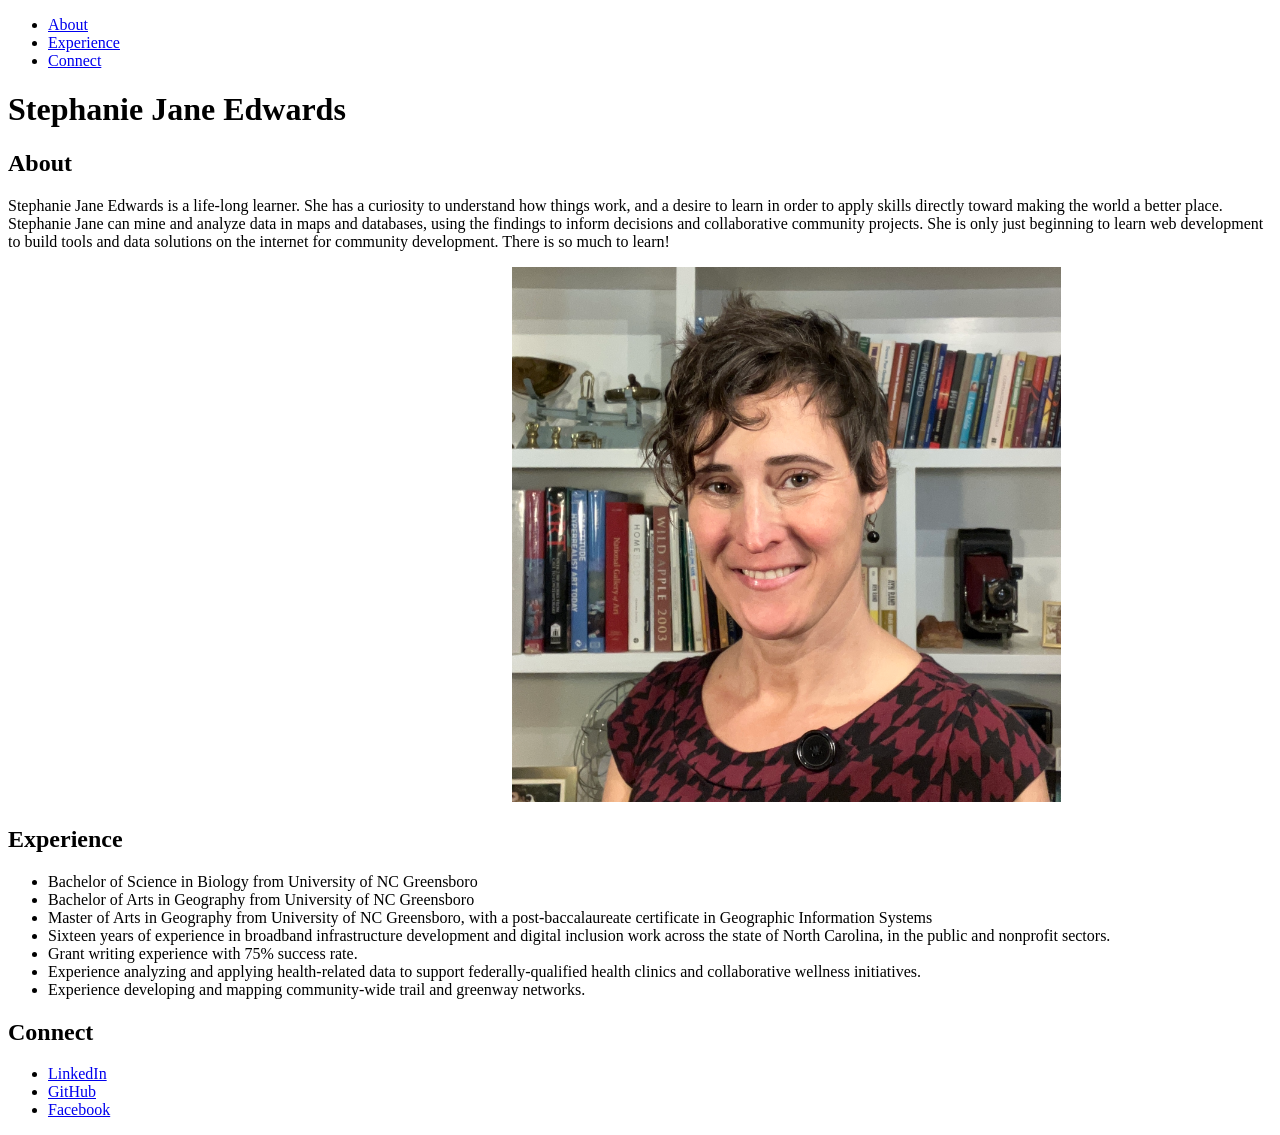
==== index.html @ 2df96b1c "additional revisions to correct typos in html opening tag, in Experience section, and put quotes aro" ====
<!DOCTYPE html>
<html lang="en">
<head>
    <title>Stephanie Jane Edwards' Portfolio</title>
    <meta charset="UTF-8">
    <meta name="viewport" content="width=device-width, initial-scale=1.0">
    <meta name= "author" content="Stephanie Jane Edwards">
</head>

<body>
    <nav>
        <ul>
            <li><a href="#About">About</a></li>
            <li><a href="#Experience">Experience</a></li>
            <li><a href="#Connect">Connect</a></li>
        </ul>
    </nav>
    <h1>Stephanie Jane Edwards</h1>

<section id="About">
    <h2>About</h2>
    <p>Stephanie Jane Edwards is a life-long learner. She has a curiosity to understand how things work, and a desire to learn in order to apply skills directly toward making the world a better place. Stephanie Jane can mine and analyze data in maps and databases, using the findings to inform decisions and collaborative community projects. She is only just beginning to learn web development to build tools and data solutions on the internet for community development. There is so much to learn!</p>
    <iframe src="https://www.facebook.com/plugins/post.php?href=https%3A%2F%2Fwww.facebook.com%2Fphoto.php%3Ffbid%3D10153424033825850%26set%3Da.477460650849%26type%3D3&show_text=false&width=500" width="500" height="533" style="border:none;overflow:hidden" scrolling="no" frameborder="0" allowfullscreen="true" allow="autoplay; clipboard-write; encrypted-media; picture-in-picture; web-share"></iframe>
    <img src="SJEdwards headshot.JPG" alt="Stephanie Jane Edwards headshot smiling in front of bookcase" width="549" height="535">
</section>

<section id="Experience">
    <h2>Experience</h2>
    <ul>
        <li>Bachelor of Science in Biology from University of NC Greensboro</li>
        <li>Bachelor of Arts in Geography from University of NC Greensboro</li>
        <li>Master of Arts in Geography from University of NC Greensboro, with a post-baccalaureate certificate in Geographic Information Systems</li>
        <li>Sixteen years of experience in broadband infrastructure development and digital inclusion work across the state of North Carolina, in the public and nonprofit sectors.</li>
        <li>Grant writing experience with 75% success rate.</li>
        <li>Experience analyzing and applying health-related data to support federally-qualified health clinics and collaborative wellness initiatives.</li>
        <li>Experience developing and mapping community-wide trail and greenway networks.</li>
    </ul>
    </section>

<section id="Connect">
        <h2>Connect</h2>
        <ul>
            <li><a href="https://www.linkedin.com/in/gistephaniejane/">LinkedIn</a> </li>
            <li><a href="https://github.com/EntropyNemesis">GitHub</a></li>
            <li><a href="https://www.facebook.com/sugartooth/">Facebook</a></li>
        </ul>
    </section>

</body>

</html>
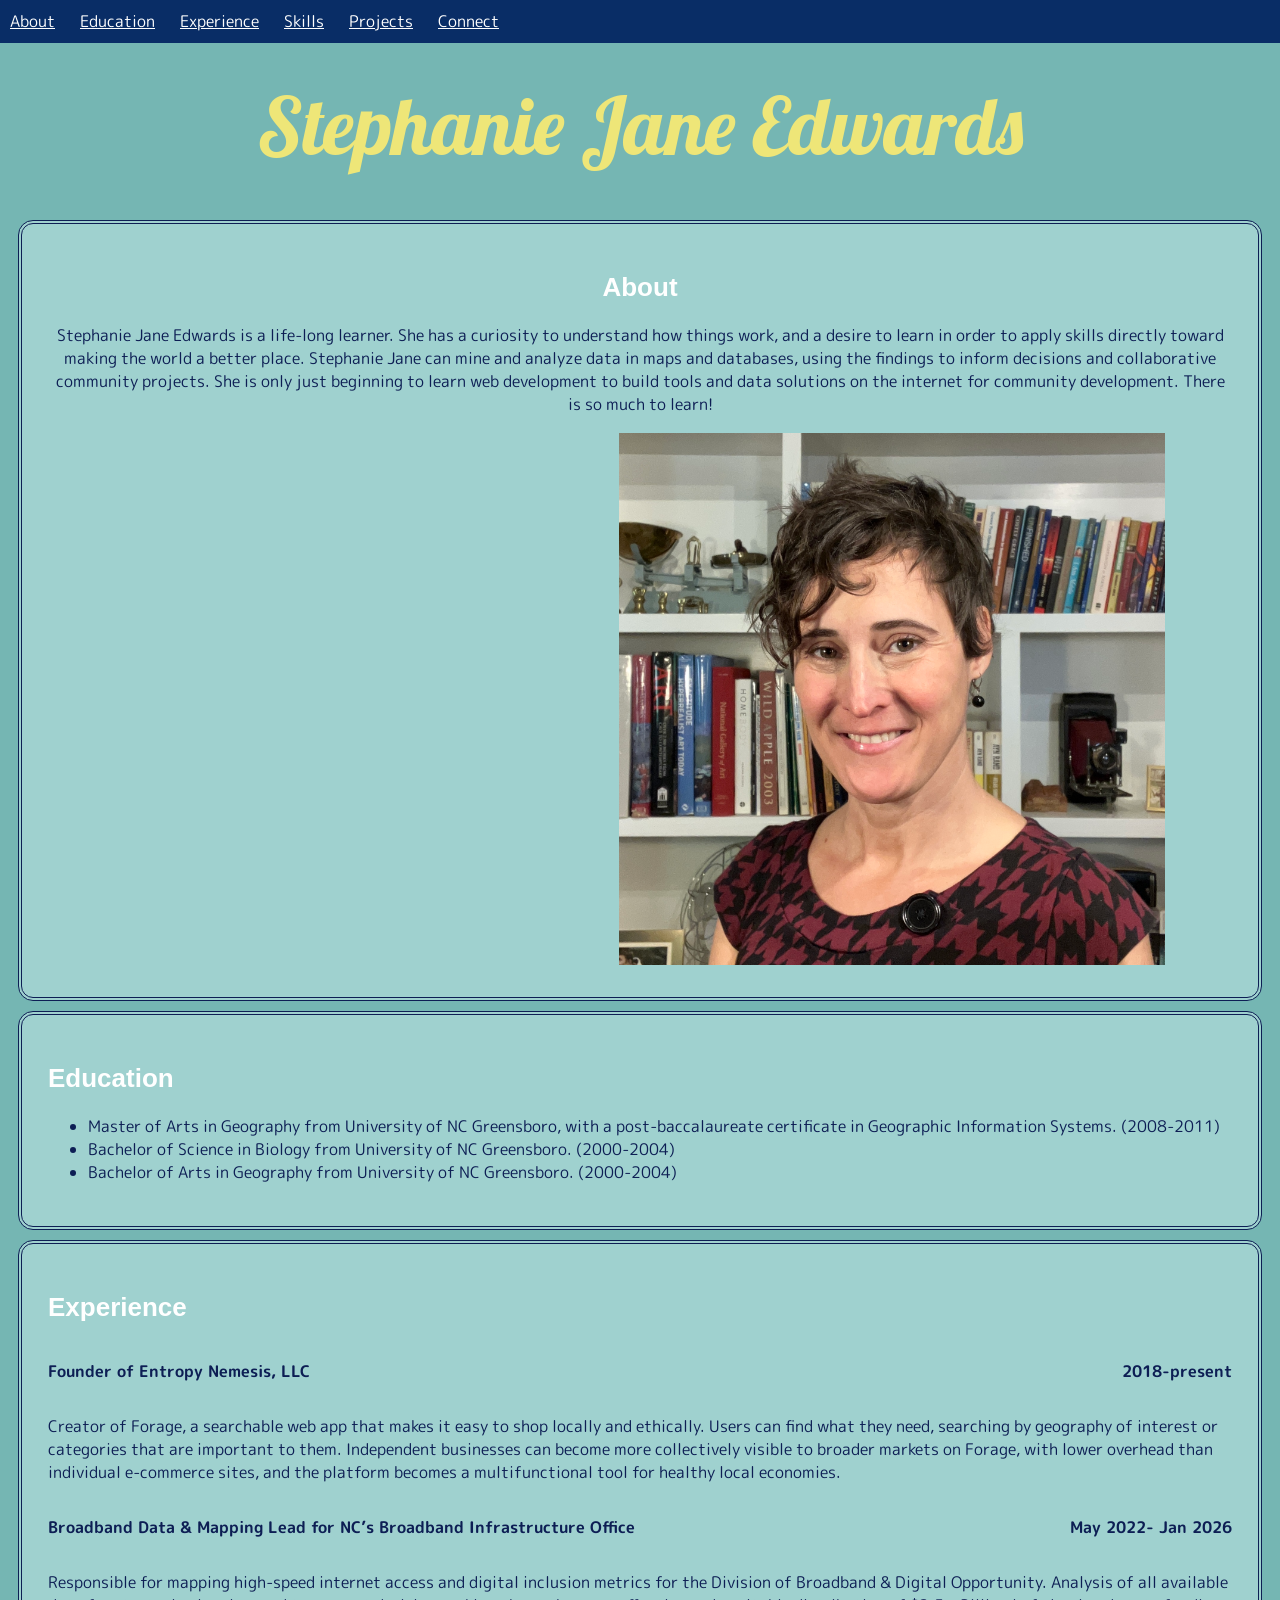
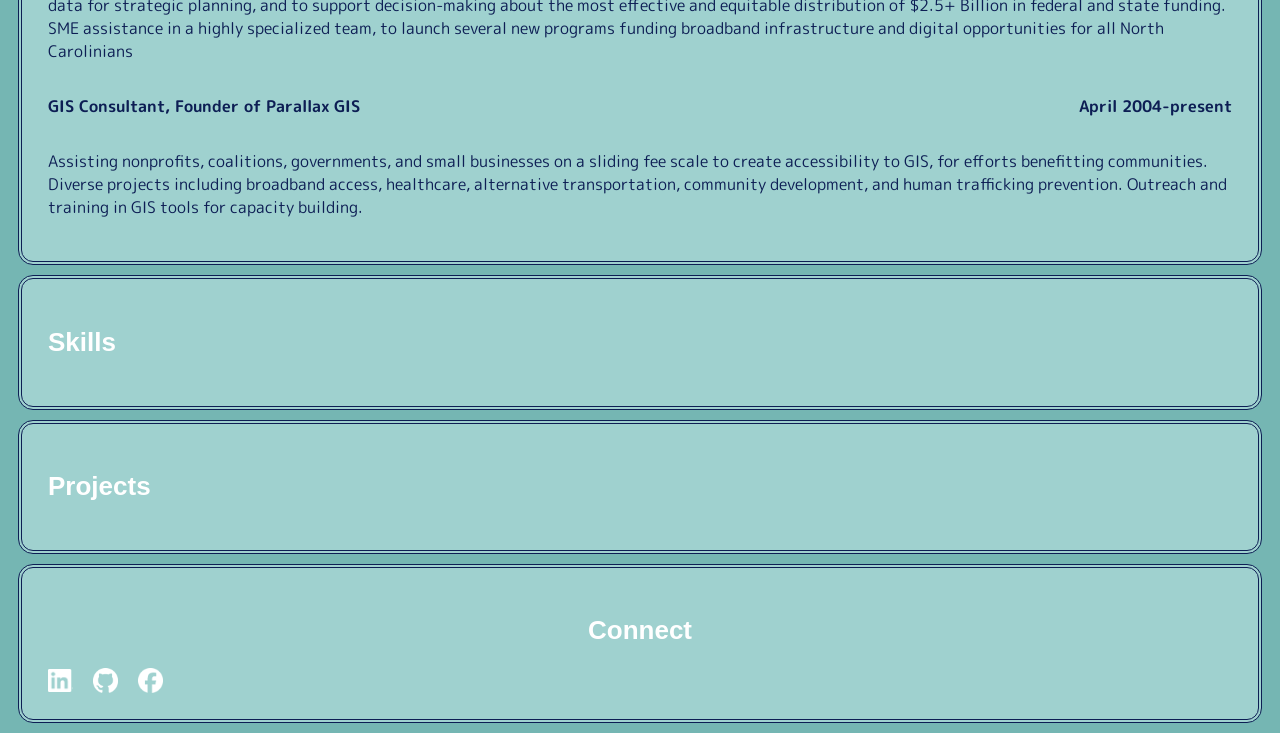
==== commit fd79fd0e: "styling added" ====
--- a/index.html
+++ b/index.html
@@ -5,15 +5,20 @@
     <meta charset="UTF-8">
     <meta name="viewport" content="width=device-width, initial-scale=1.0">
     <meta name= "author" content="Stephanie Jane Edwards">
+    <link href="css/index.css" rel="stylesheet">
+    <link rel="preconnect" href="https://fonts.googleapis.com">
+    <link rel="preconnect" href="https://fonts.gstatic.com" crossorigin>
+    <link href="https://fonts.googleapis.com/css2?family=Lobster&family=M+PLUS+Rounded+1c&display=swap" rel="stylesheet">
 </head>
 
 <body>
-    <nav>
-        <ul>
-            <li><a href="#About">About</a></li>
-            <li><a href="#Experience">Experience</a></li>
-            <li><a href="#Connect">Connect</a></li>
-        </ul>
+    <nav class="nav-container">
+            <a href="#About">About</a>
+            <a href="#Education">Education</a>
+            <a href="#Experience">Experience</a>
+            <a href="#Skills">Skills</a>
+            <a href="#Projects">Projects</a>
+            <a href="#Connect">Connect</a>
     </nav>
     <h1>Stephanie Jane Edwards</h1>
 
@@ -21,29 +26,97 @@
     <h2>About</h2>
     <p>Stephanie Jane Edwards is a life-long learner. She has a curiosity to understand how things work, and a desire to learn in order to apply skills directly toward making the world a better place. Stephanie Jane can mine and analyze data in maps and databases, using the findings to inform decisions and collaborative community projects. She is only just beginning to learn web development to build tools and data solutions on the internet for community development. There is so much to learn!</p>
     <iframe src="https://www.facebook.com/plugins/post.php?href=https%3A%2F%2Fwww.facebook.com%2Fphoto.php%3Ffbid%3D10153424033825850%26set%3Da.477460650849%26type%3D3&show_text=false&width=500" width="500" height="533" style="border:none;overflow:hidden" scrolling="no" frameborder="0" allowfullscreen="true" allow="autoplay; clipboard-write; encrypted-media; picture-in-picture; web-share"></iframe>
-    <img src="SJEdwards headshot.JPG" alt="Stephanie Jane Edwards headshot smiling in front of bookcase" width="549" height="535">
+    <img src="SJEdwards headshot.JPG" alt="Stephanie Jane Edwards headshot smiling in front of bookcase" width="546">
+</section>
+
+<section id="Education">
+    <h2>Education</h2>
+    <ul>
+        <li>Master of Arts in Geography from University of NC Greensboro, with a post-baccalaureate certificate in Geographic Information Systems. (2008-2011)</li>
+        <li>Bachelor of Science in Biology from University of NC Greensboro. (2000-2004)</li>
+        <li>Bachelor of Arts in Geography from University of NC Greensboro. (2000-2004)</li>
+    </ul>
 </section>
 
 <section id="Experience">
     <h2>Experience</h2>
+
+    <div class="experience-1a">
+        <div class="exp1a-left">
+            <p>
+                <strong>Founder of Entropy Nemesis, LLC</strong>
+            </p>
+        </div>
+        <div class = "exp1a-right"> 
+            <p>
+                <strong>2018-present</strong>
+            </p>
+        </div>
+    </div>
+    <div class="exp1b">    
+        <p>
+            Creator of Forage, a searchable web app that makes it easy to shop locally and ethically. Users can find what they need, searching by geography of interest or categories that are important to them. Independent businesses can become more collectively visible to broader markets on Forage, with lower overhead than individual e-commerce sites, and the platform becomes a multifunctional tool for healthy local economies.
+        </p>    
+    </div>
+    <div class = "experience-2a">
+        <div class="exp2a-left">
+            <p>
+                <strong>Broadband Data & Mapping Lead for NC’s Broadband Infrastructure Office</strong>
+            </p>
+        </div>
+        <div class = "exp2a-right"> 
+            <p>
+                <strong>May 2022- Jan 2026</strong>
+            </p>        
+        </div>
+    </div>
+    <div class="exp2b">
+         <p>
+           Responsible for mapping high-speed internet access and digital inclusion metrics for the Division of Broadband & Digital Opportunity. Analysis of all available data for strategic planning, and to support decision-making about the most effective and equitable distribution of $2.5+ Billion in federal and state funding. SME assistance in a highly specialized team, to launch several new programs funding broadband infrastructure and digital opportunities for all North Carolinians
+        </p>
+    </div>
+    <div class = "experience-3a">
+        <div class="exp3a-left">
+            <p>
+                <strong>GIS Consultant, Founder of Parallax GIS</strong>
+            </p>
+        </div>
+        <div class = "exp3a-right"> 
+            <p>
+                <strong>April 2004-present</strong>
+            </p>        
+        </div>
+    </div>
+    <div class = "exp3b">
+        <p>
+            Assisting nonprofits, coalitions, governments, and small businesses on a sliding fee scale to create accessibility to GIS, for efforts benefitting communities. Diverse projects including broadband access, healthcare, alternative transportation, community development, and human trafficking prevention. Outreach and training in GIS tools for capacity building.
+        </p>
+</section>
+
+<section id="Skills">
+    <h2>Skills</h2>
+</section>
+
+<section id="Projects">
+    <h2>Projects</h2>
     <ul>
-        <li>Bachelor of Science in Biology from University of NC Greensboro</li>
-        <li>Bachelor of Arts in Geography from University of NC Greensboro</li>
-        <li>Master of Arts in Geography from University of NC Greensboro, with a post-baccalaureate certificate in Geographic Information Systems</li>
-        <li>Sixteen years of experience in broadband infrastructure development and digital inclusion work across the state of North Carolina, in the public and nonprofit sectors.</li>
-        <li>Grant writing experience with 75% success rate.</li>
-        <li>Experience analyzing and applying health-related data to support federally-qualified health clinics and collaborative wellness initiatives.</li>
-        <li>Experience developing and mapping community-wide trail and greenway networks.</li>
+
     </ul>
-    </section>
+</section>
 
 <section id="Connect">
         <h2>Connect</h2>
-        <ul>
-            <li><a href="https://www.linkedin.com/in/gistephaniejane/">LinkedIn</a> </li>
-            <li><a href="https://github.com/EntropyNemesis">GitHub</a></li>
-            <li><a href="https://www.facebook.com/sugartooth/">Facebook</a></li>
-        </ul>
+        <p class="connect-links"> 
+            <a href="https://www.linkedin.com/in/gistephaniejane/">
+                <img src="InBug-White.png" alt="LinkedIn logo icon" width="25">
+            </a>
+            <a href="https://github.com/EntropyNemesis">
+                <img src="GitHub_Invertocat_White.png" alt="GitHub logo icon" width="25">
+            </a>
+            <a href="https://www.facebook.com/sugartooth/">
+                <img src="Facebook_Logo_Secondary.png" alt="Facebook logo icon" width="25">
+            </a>
+        </p>
     </section>
 
 </body>
--- a/css/index.css
+++ b/css/index.css
@@ -0,0 +1,93 @@
+.nav-container {
+    display: flex;
+    gap: 25px;
+    background-color: #092d66;
+    padding: 10px;
+    position: fixed;
+    top: 0;
+    left: 0;
+    width: 100%;
+}
+
+.nav-container a {
+    color: white;
+}
+
+body {
+    background-color: #75b6b3;
+    color:#0d1e54;
+    font-family: "M PLUS Rounded 1c", sans-serif;
+    font-weight: 400;
+    font-style: normal;
+    position: relative;
+}
+
+h1 {
+    color:rgb(238, 230, 120);
+    font-family: "Lobster", sans-serif;
+    font-weight: 400;
+    font-style: normal;
+    font-size: 80px;
+    text-align: center;
+    margin: 15px;
+    padding: 30px;
+    padding-top: 60px;
+}
+
+h2 {
+    color: white;
+    font-family: sans-serif;
+    font-weight: 600;
+    font-size: 26px;
+}
+
+section {
+    background-color: #9fd1cf;
+    padding: 26px;
+    margin: 10px;
+    border: 4px double #0d1e54;
+    border-radius: 15px;
+}
+
+#About {
+    text-align: center;
+}
+
+.experience-1a, .experience-2a, .experience-3a {
+    display: flex;
+    align-items: flex-start;
+}
+
+.exp1a-left, .exp2a-left, .exp3a-left {
+    display: flex;
+    text-align: left;
+}
+
+.exp1a-right, .exp2a-right, .exp3a-right {
+    display: flex;
+    margin-left: auto;
+    text-align: right;
+}
+
+.exp1b, .exp2b, .exp3b {
+    display: flex;
+    text-align: left;
+}
+
+
+#Connect {
+    text-align: center;
+}
+
+.connect-links {
+    display: flex;
+    gap: 20px;
+    align-items: center;
+    text-align: center;
+    margin: 0;
+}
+
+.connect-links a {
+  display: flex;
+  align-items: center;  
+}
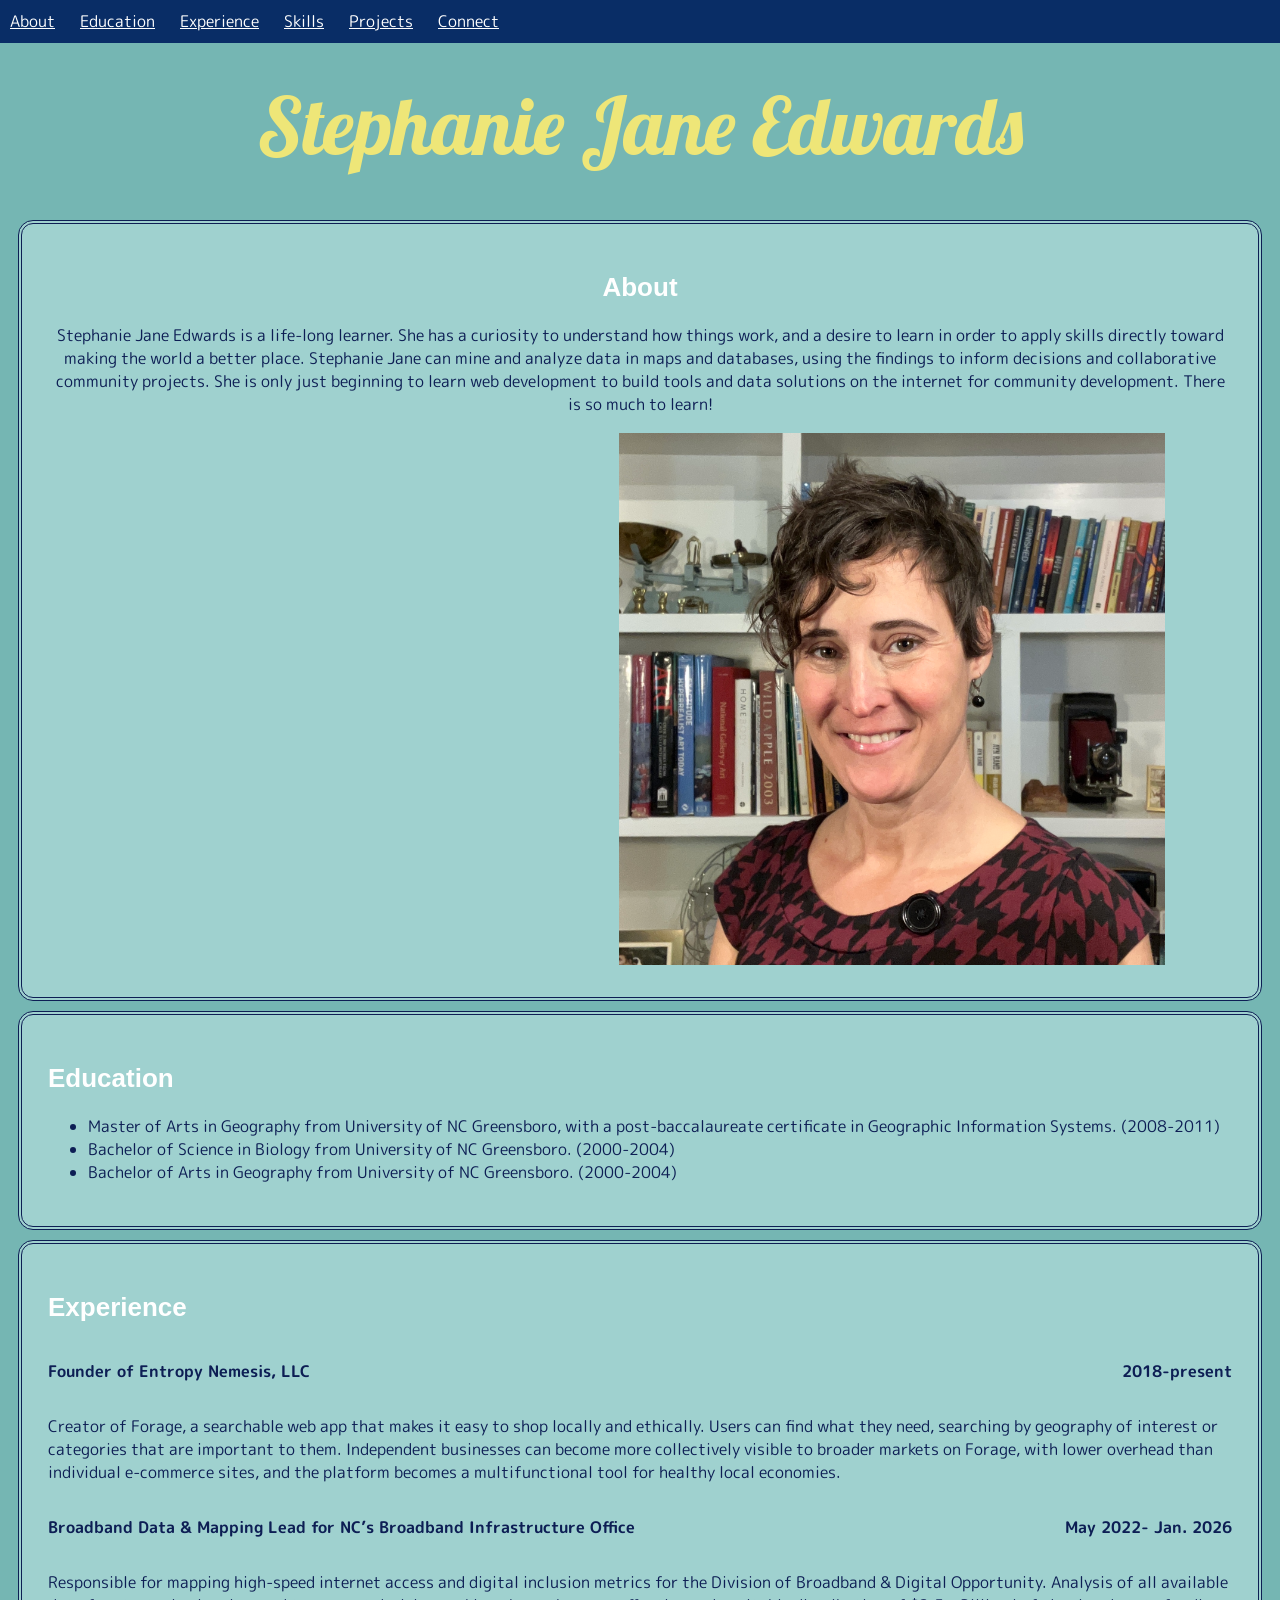
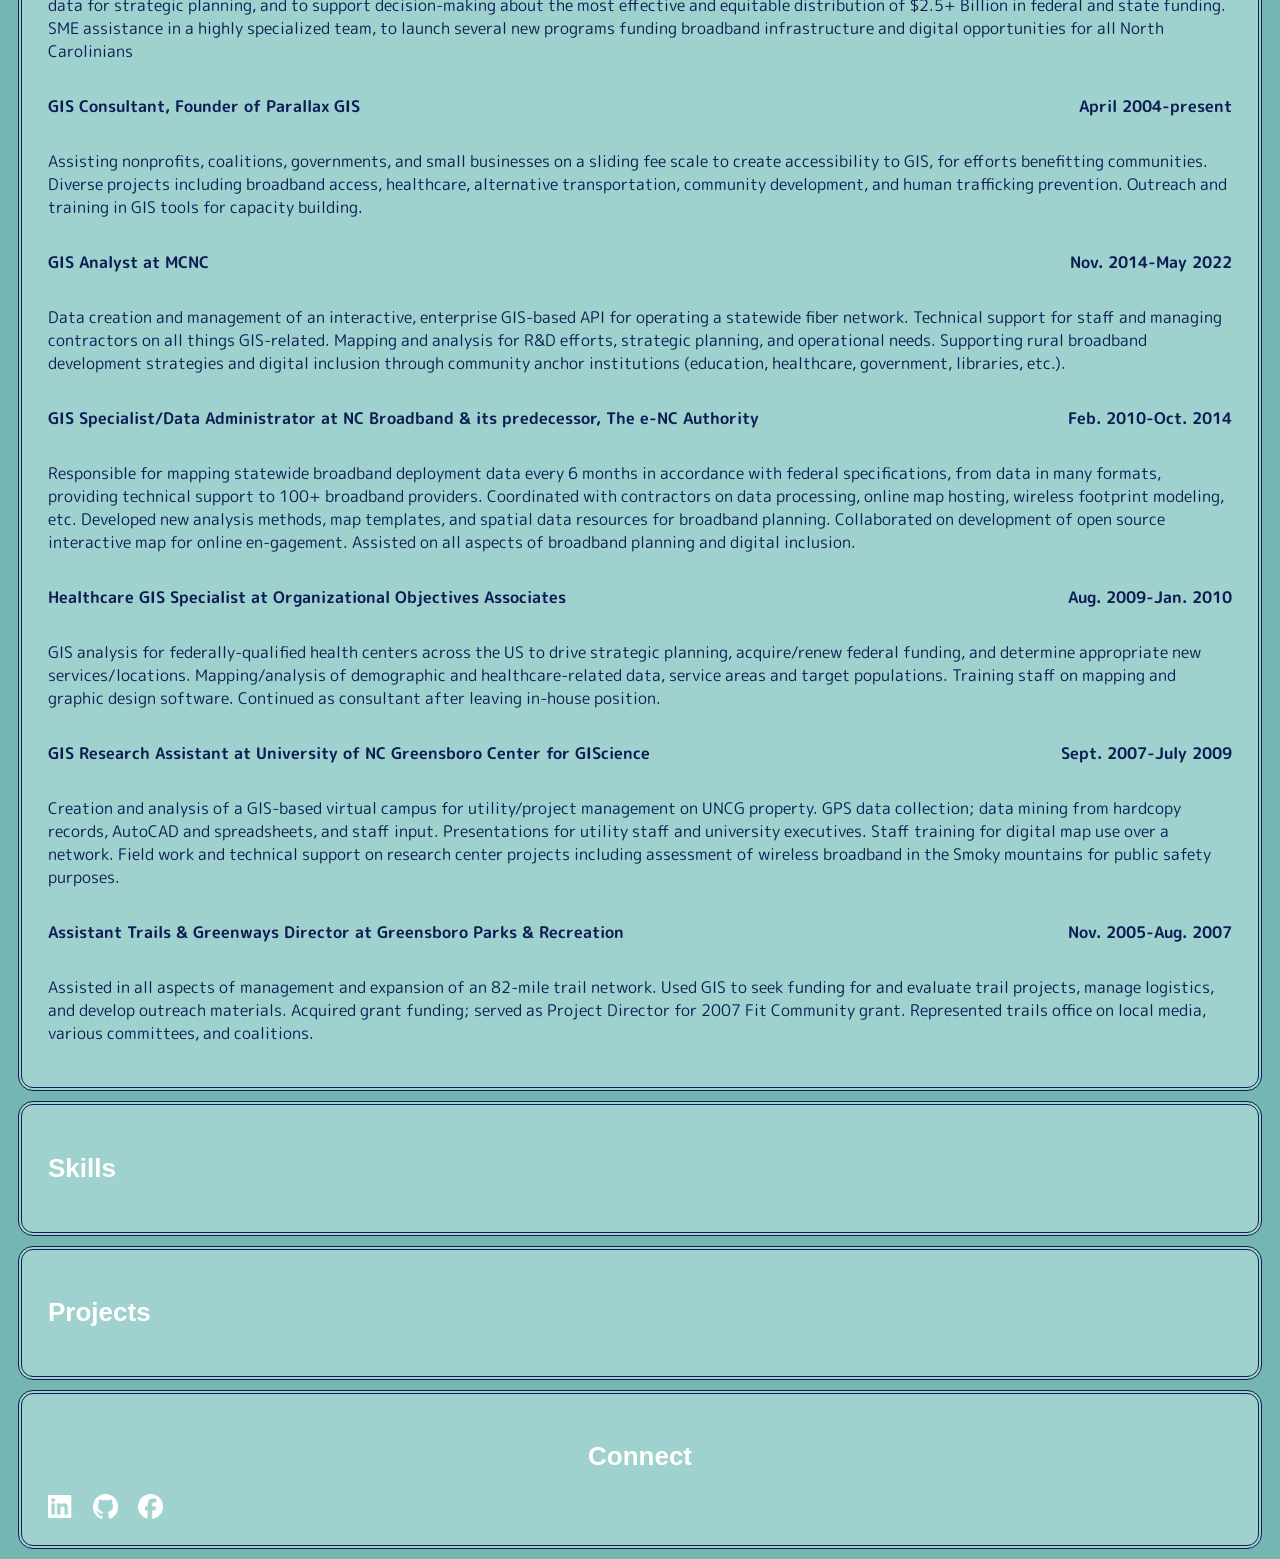
==== commit f776ac5e: "additions to experience section" ====
--- a/index.html
+++ b/index.html
@@ -66,7 +66,7 @@
         </div>
         <div class = "exp2a-right"> 
             <p>
-                <strong>May 2022- Jan 2026</strong>
+                <strong>May 2022- Jan. 2026</strong>
             </p>        
         </div>
     </div>
@@ -91,6 +91,92 @@
         <p>
             Assisting nonprofits, coalitions, governments, and small businesses on a sliding fee scale to create accessibility to GIS, for efforts benefitting communities. Diverse projects including broadband access, healthcare, alternative transportation, community development, and human trafficking prevention. Outreach and training in GIS tools for capacity building.
         </p>
+    </div>
+    <div class="experience-4a">
+        <div class="exp4a-left">
+            <p>
+                <strong>GIS Analyst at MCNC</strong>
+            </p>
+        </div>
+        <div class = "exp4a-right"> 
+            <p>
+                <strong>Nov. 2014-May 2022</strong>
+            </p>
+        </div>
+    </div>
+    <div class="exp4b">    
+        <p>
+            Data creation and management of an interactive, enterprise GIS-based API for operating a statewide fiber network. Technical support for staff and managing contractors on all things GIS-related. Mapping and analysis for R&D efforts, strategic planning, and operational needs. Supporting rural broadband development strategies and digital inclusion through community anchor institutions (education, healthcare, government, libraries, etc.).
+        </p>    
+    </div>
+    <div class="experience-5a">
+        <div class="exp5a-left">
+            <p>
+                <strong>GIS Specialist/Data Administrator at NC Broadband & its predecessor, The e-NC Authority</strong>
+            </p>
+        </div>
+        <div class = "exp5a-right"> 
+            <p>
+                <strong>Feb. 2010-Oct. 2014</strong>
+            </p>
+        </div>
+    </div>
+    <div class="exp5b">    
+        <p>
+            Responsible for mapping statewide broadband deployment data every 6 months in accordance with federal specifications, from data in many formats, providing technical support to 100+ broadband providers. Coordinated with contractors on data processing, online map hosting, wireless footprint modeling, etc. Developed new analysis methods, map templates, and spatial data resources for broadband planning. Collaborated on development of open source interactive map for online en-gagement. Assisted on all aspects of broadband planning and digital inclusion.
+        </p>    
+    </div>
+    <div class="experience-6a">
+        <div class="exp6a-left">
+            <p>
+                <strong>Healthcare GIS Specialist at Organizational Objectives Associates</strong>
+            </p>
+        </div>
+        <div class = "exp6a-right"> 
+            <p>
+                <strong>Aug. 2009-Jan. 2010</strong>
+            </p>
+        </div>
+    </div>
+    <div class="exp6b">    
+        <p>
+            GIS analysis for federally-qualified health centers across the US to drive strategic planning, acquire/renew federal funding, and determine appropriate new services/locations. Mapping/analysis of demographic and healthcare-related data, service areas and target populations. Training staff on mapping and graphic design software. Continued as consultant after leaving in-house position.
+        </p>    
+    </div>
+    <div class="experience-7a">
+        <div class="exp7a-left">
+            <p>
+                <strong>GIS Research Assistant at University of NC Greensboro Center for GIScience</strong>
+            </p>
+        </div>
+        <div class = "exp7a-right"> 
+            <p>
+                <strong>Sept. 2007-July 2009</strong>
+            </p>
+        </div>
+    </div>
+    <div class="exp7b">    
+        <p>
+            Creation and analysis of a GIS-based virtual campus for utility/project management on UNCG property. GPS data collection; data mining from hardcopy records, AutoCAD and spreadsheets, and staff input. Presentations for utility staff and university executives. Staff training for digital map use over a network. Field work and technical support on research center projects including assessment of wireless broadband in the Smoky mountains for public safety purposes.
+        </p>    
+    </div>
+    <div class="experience-8a">
+        <div class="exp8a-left">
+            <p>
+                <strong>Assistant Trails & Greenways Director at Greensboro Parks & Recreation</strong>
+            </p>
+        </div>
+        <div class = "exp8a-right"> 
+            <p>
+                <strong>Nov. 2005-Aug. 2007</strong>
+            </p>
+        </div>
+    </div>
+    <div class="exp8b">    
+        <p>
+            Assisted in all aspects of management and expansion of an 82-mile trail network. Used GIS to seek funding for and evaluate trail projects, manage logistics, and develop outreach materials. Acquired grant funding; served as Project Director for 2007 Fit Community grant. Represented trails office on local media, various committees, and coalitions.
+        </p>    
+    </div>
 </section>
 
 <section id="Skills">
--- a/css/index.css
+++ b/css/index.css
@@ -53,23 +53,23 @@
     text-align: center;
 }
 
-.experience-1a, .experience-2a, .experience-3a {
+.experience-1a, .experience-2a, .experience-3a, .experience-4a, .experience-5a, .experience-6a, .experience-7a, .experience-8a {
     display: flex;
     align-items: flex-start;
 }
 
-.exp1a-left, .exp2a-left, .exp3a-left {
+.exp1a-left, .exp2a-left, .exp3a-left, .exp4a-left, .exp5a-left, .exp6a-left, .exp7a-left, .exp8a-left {
     display: flex;
     text-align: left;
 }
 
-.exp1a-right, .exp2a-right, .exp3a-right {
+.exp1a-right, .exp2a-right, .exp3a-right, .exp4a-right, .exp5a-right, .exp6a-right, .exp7a-right, .exp8a-right {
     display: flex;
     margin-left: auto;
     text-align: right;
 }
 
-.exp1b, .exp2b, .exp3b {
+.exp1b, .exp2b, .exp3b, .exp4b, .exp5b, .exp6b, .exp7b, .exp8b {
     display: flex;
     text-align: left;
 }
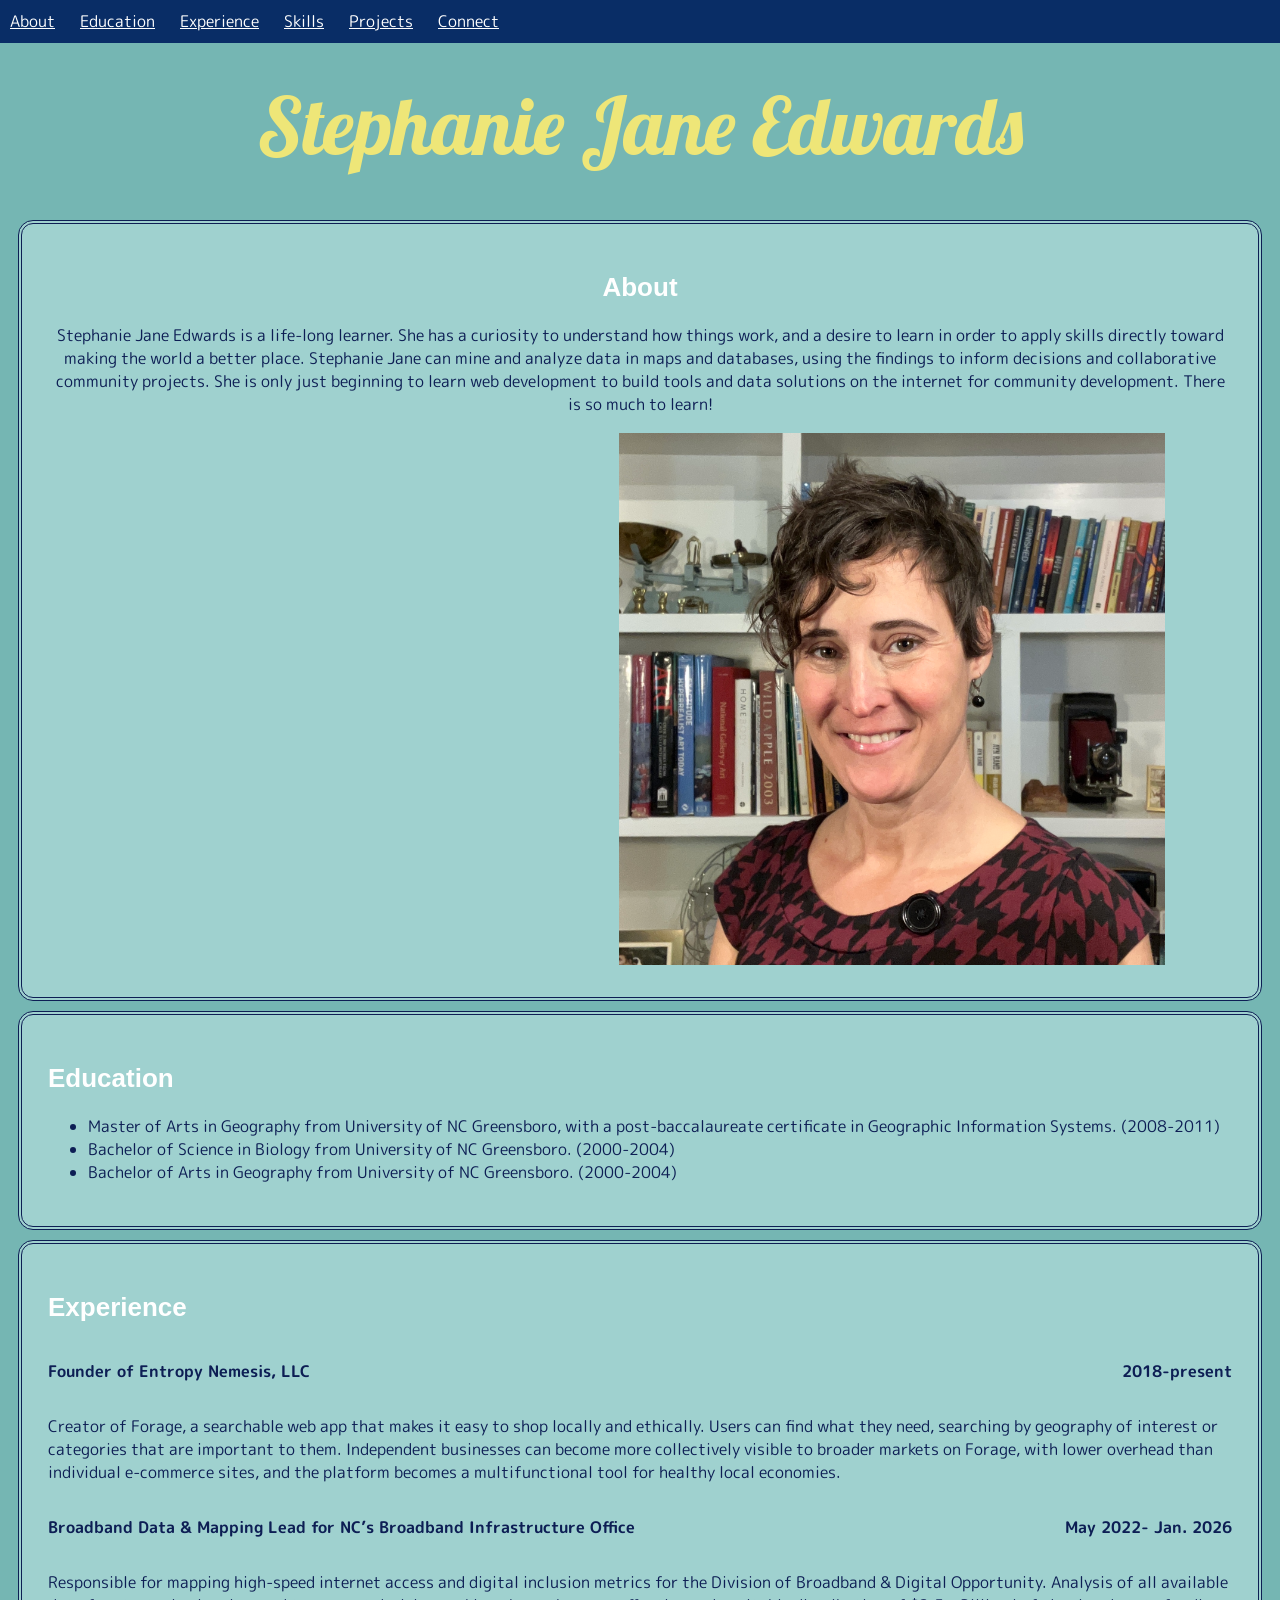
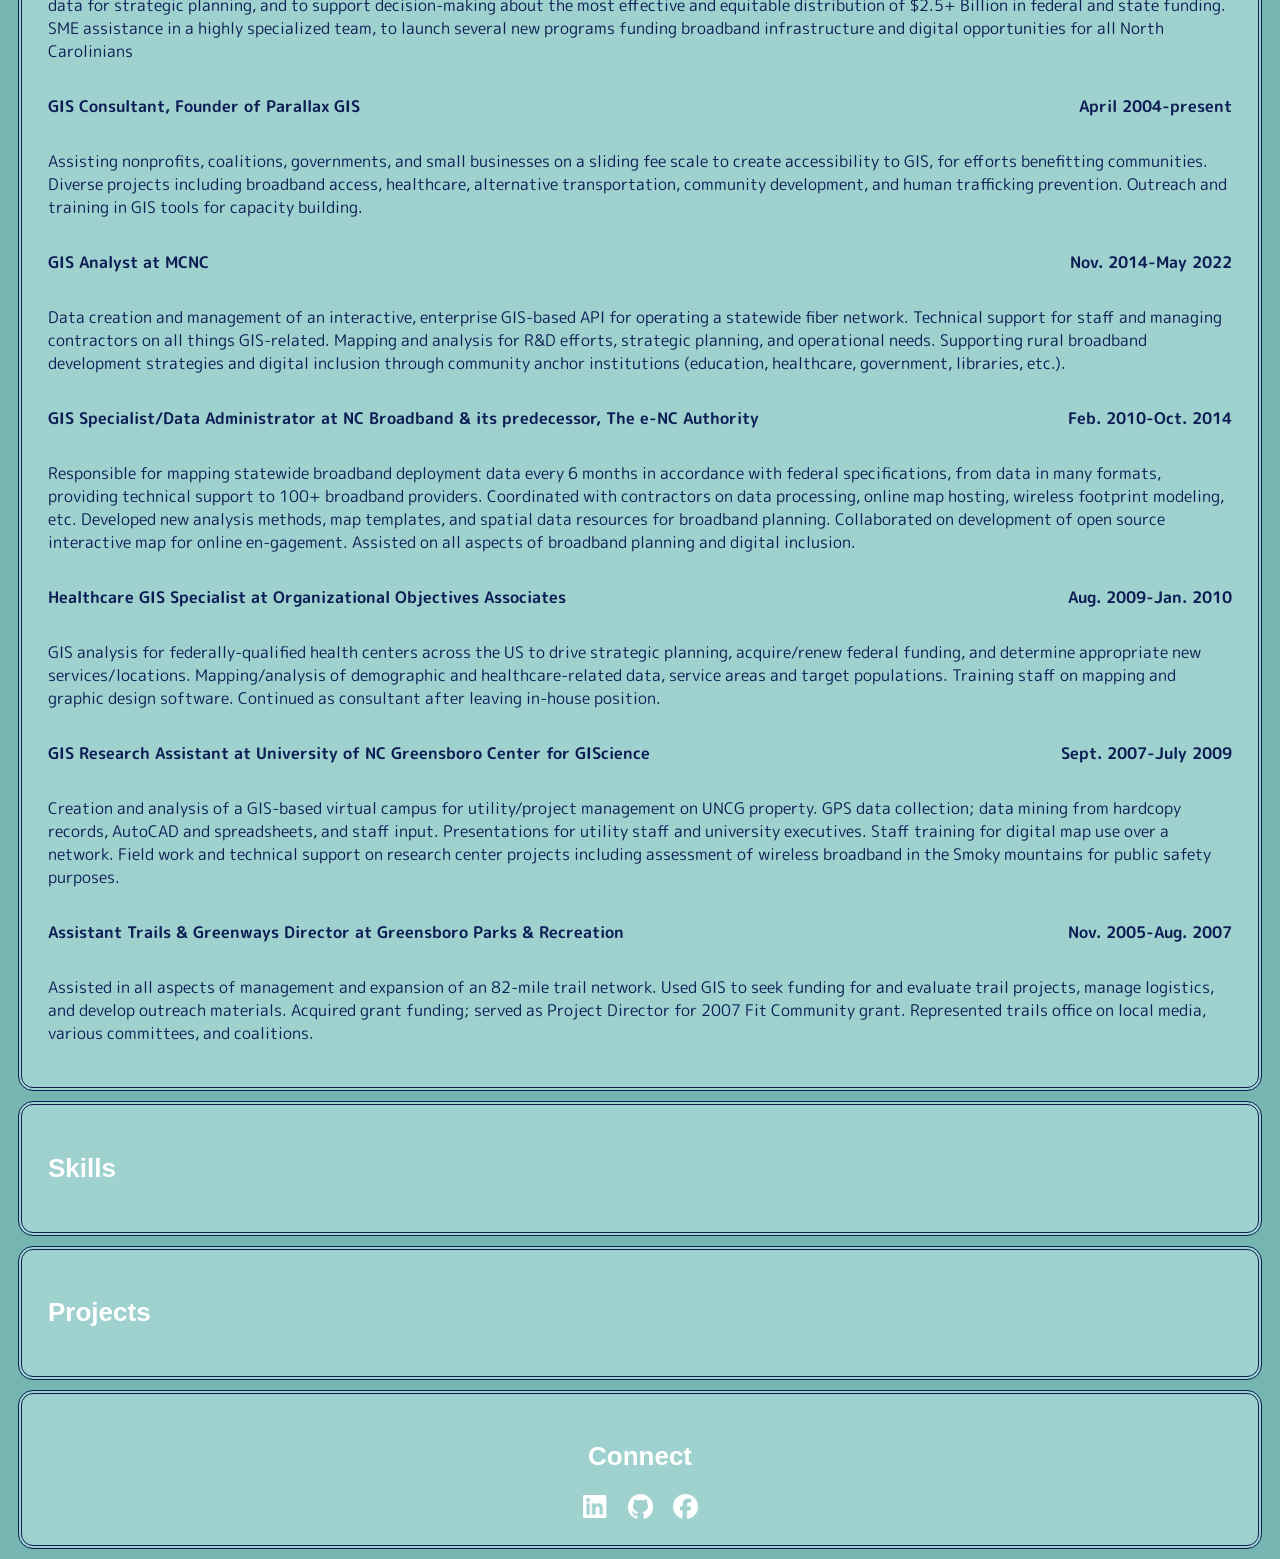
==== commit fb735e5a: "created index.js, used JS to add footer and skills list, modified HTML and CSS accordingly" ====
--- a/index.html
+++ b/index.html
@@ -181,6 +181,9 @@
 
 <section id="Skills">
     <h2>Skills</h2>
+    <ul>
+        
+    </ul>
 </section>
 
 <section id="Projects">
@@ -205,6 +208,10 @@
         </p>
     </section>
 
+<script src="js/index.js">
+
+</script>
+
 </body>
 
 </html>
--- a/css/index.css
+++ b/css/index.css
@@ -9,8 +9,9 @@
     width: 100%;
 }
 
+
 .nav-container a {
-    color: white;
+    color: white;   
 }
 
 body {
@@ -74,6 +75,11 @@
     text-align: left;
 }
 
+#Skills {
+    display: flex;
+    text-align: left;
+}
+
 
 #Connect {
     text-align: center;
@@ -81,6 +87,7 @@
 
 .connect-links {
     display: flex;
+    justify-content: center;
     gap: 20px;
     align-items: center;
     text-align: center;
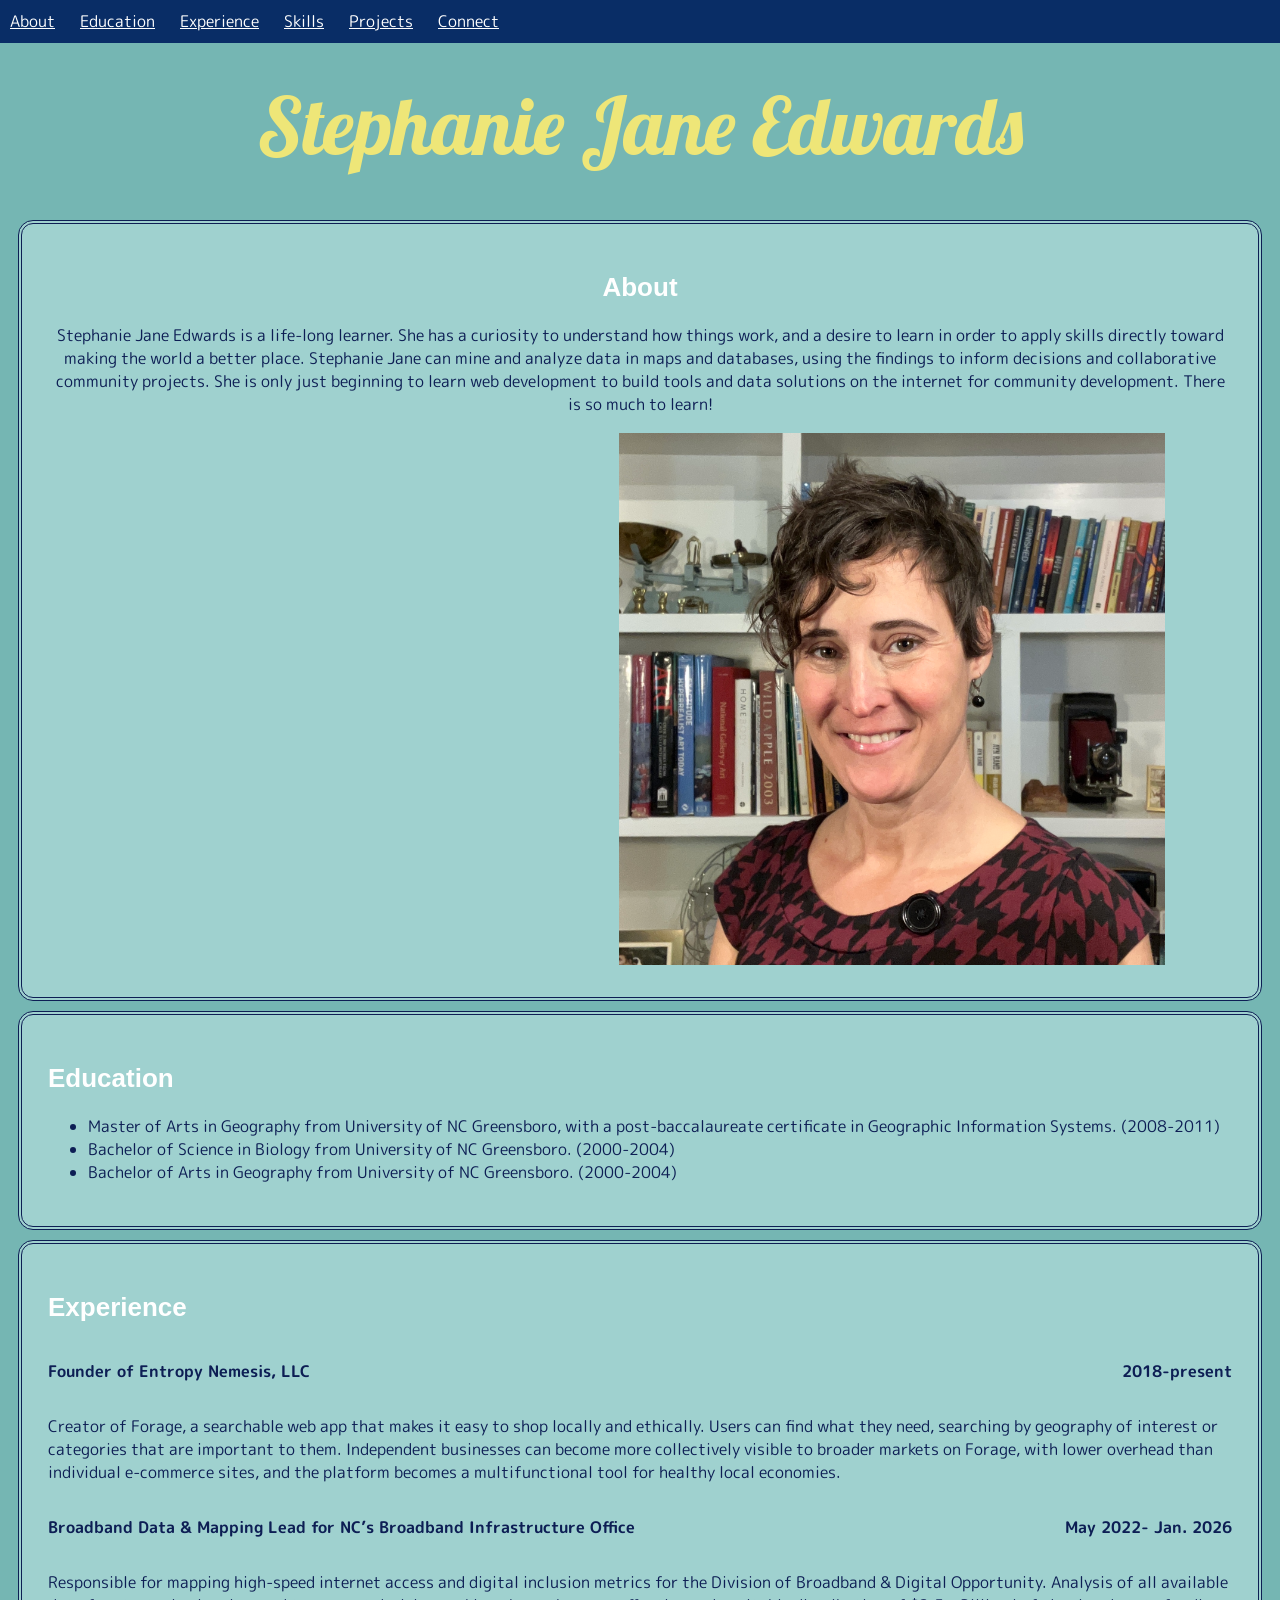
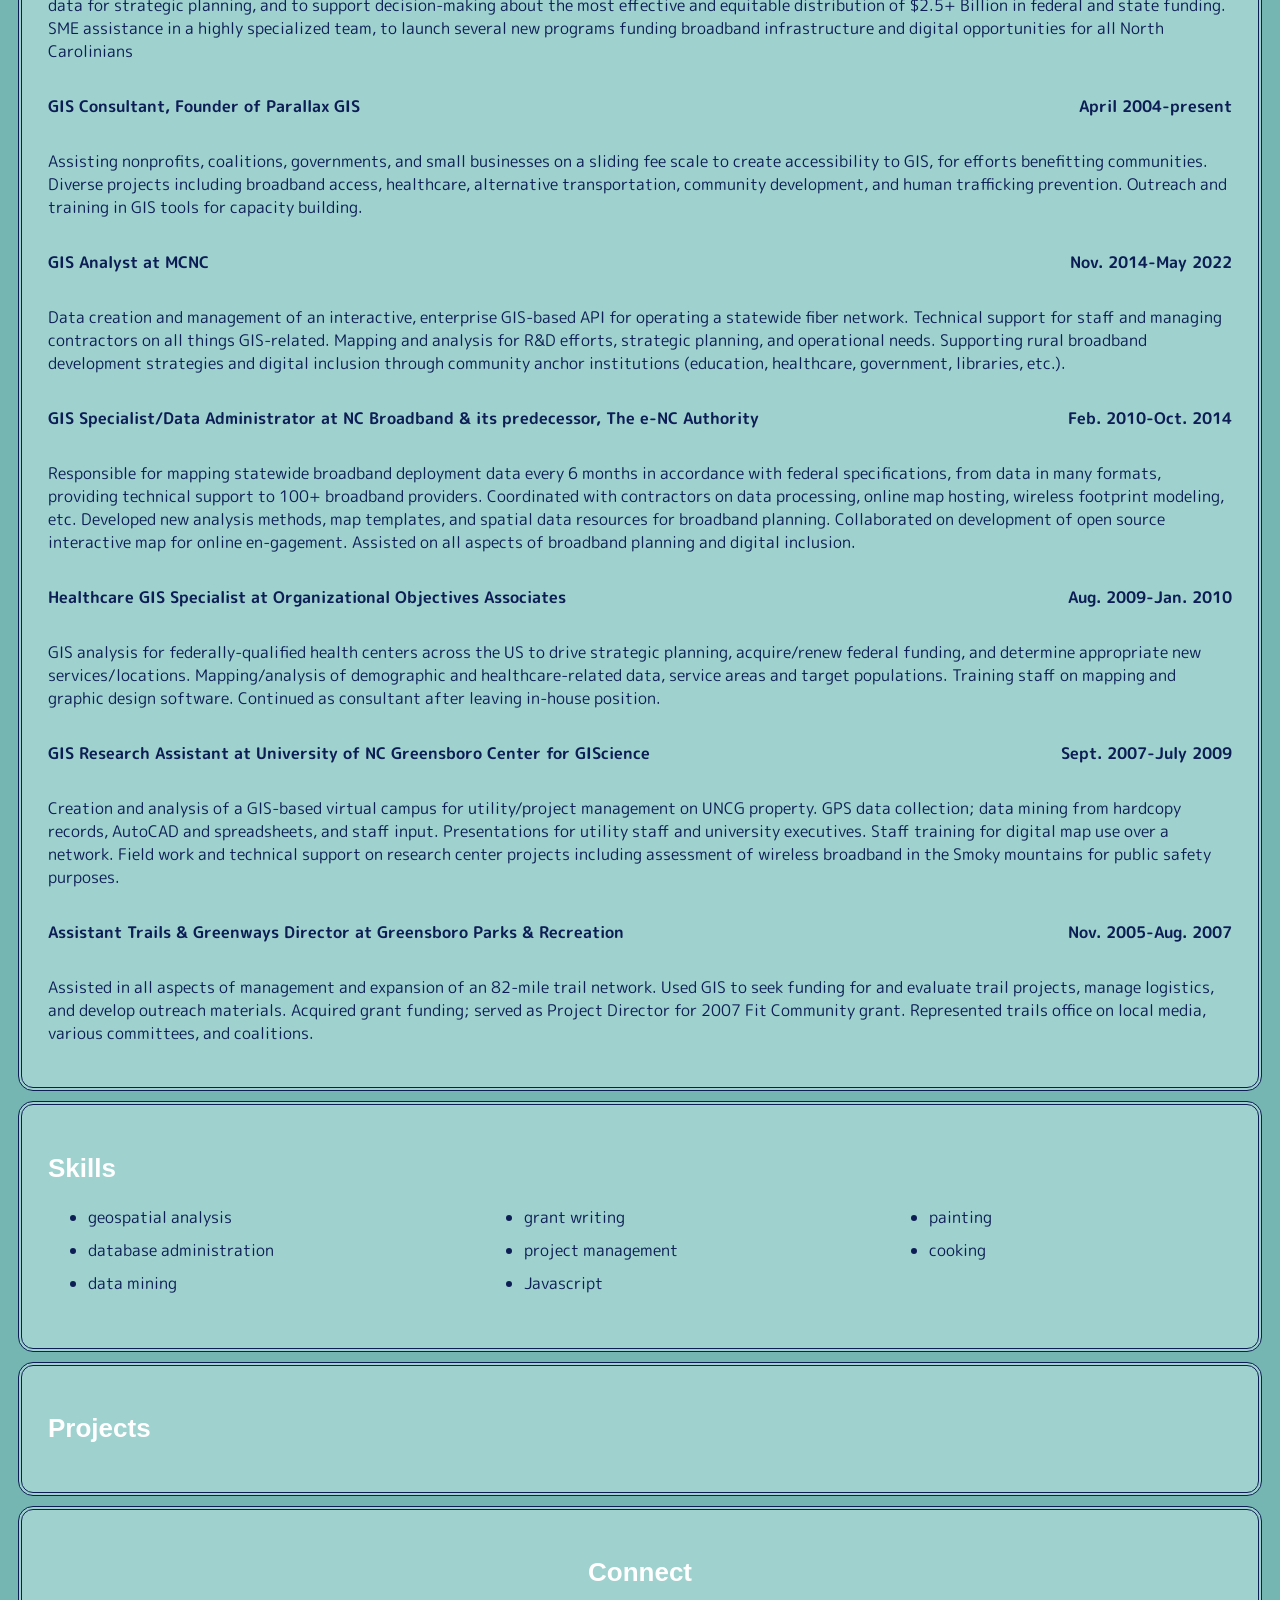
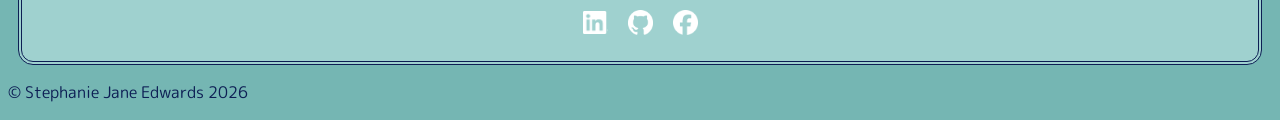
==== commit d0255dbd: "changed forEach loop to for loop, added skills style with flexbox, and modified case of skills id to" ====
--- a/index.html
+++ b/index.html
@@ -179,7 +179,7 @@
     </div>
 </section>
 
-<section id="Skills">
+<section id="skills">
     <h2>Skills</h2>
     <ul>
         
--- a/css/index.css
+++ b/css/index.css
@@ -75,11 +75,14 @@
     text-align: left;
 }
 
-#Skills {
+
+#skills ul {
     display: flex;
-    text-align: left;
+    flex-wrap: wrap;
+    flex-direction: column;
+    gap: 10px;
+    height: 100px;
 }
-
 
 #Connect {
     text-align: center;
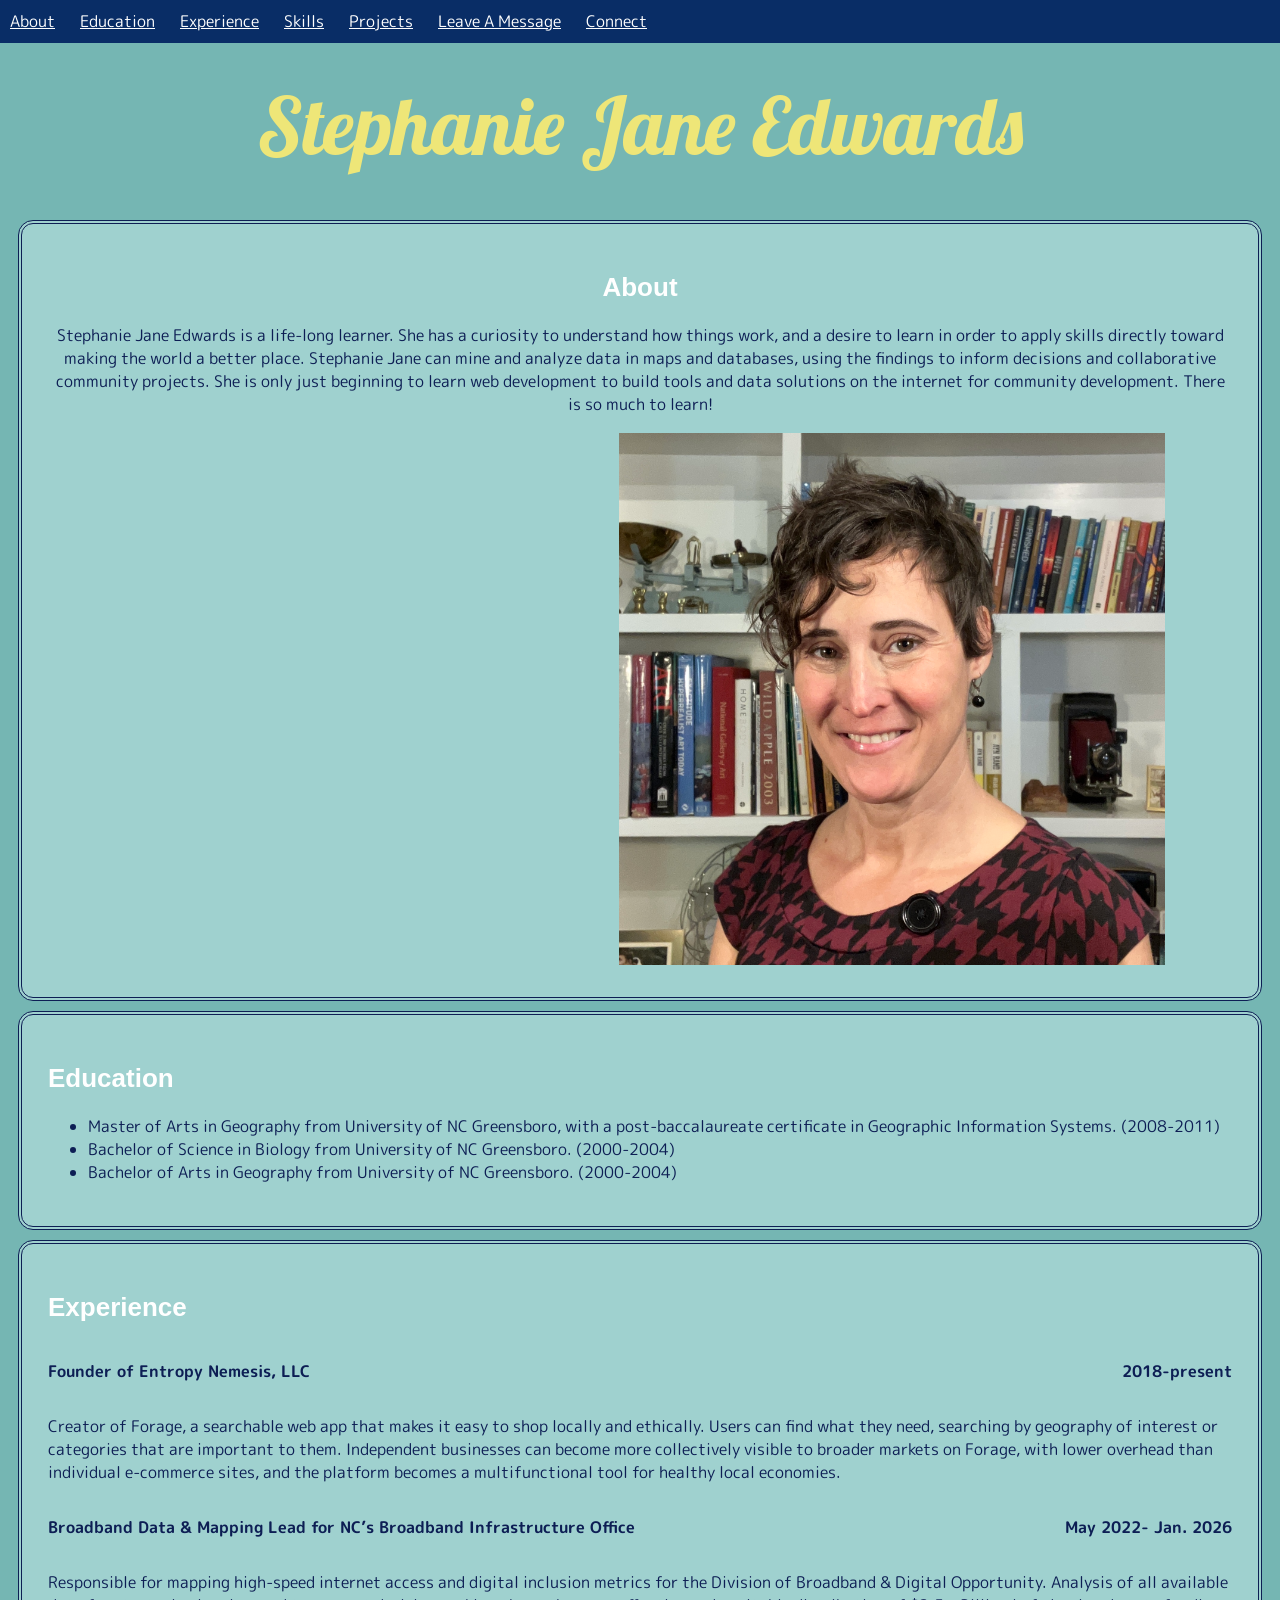
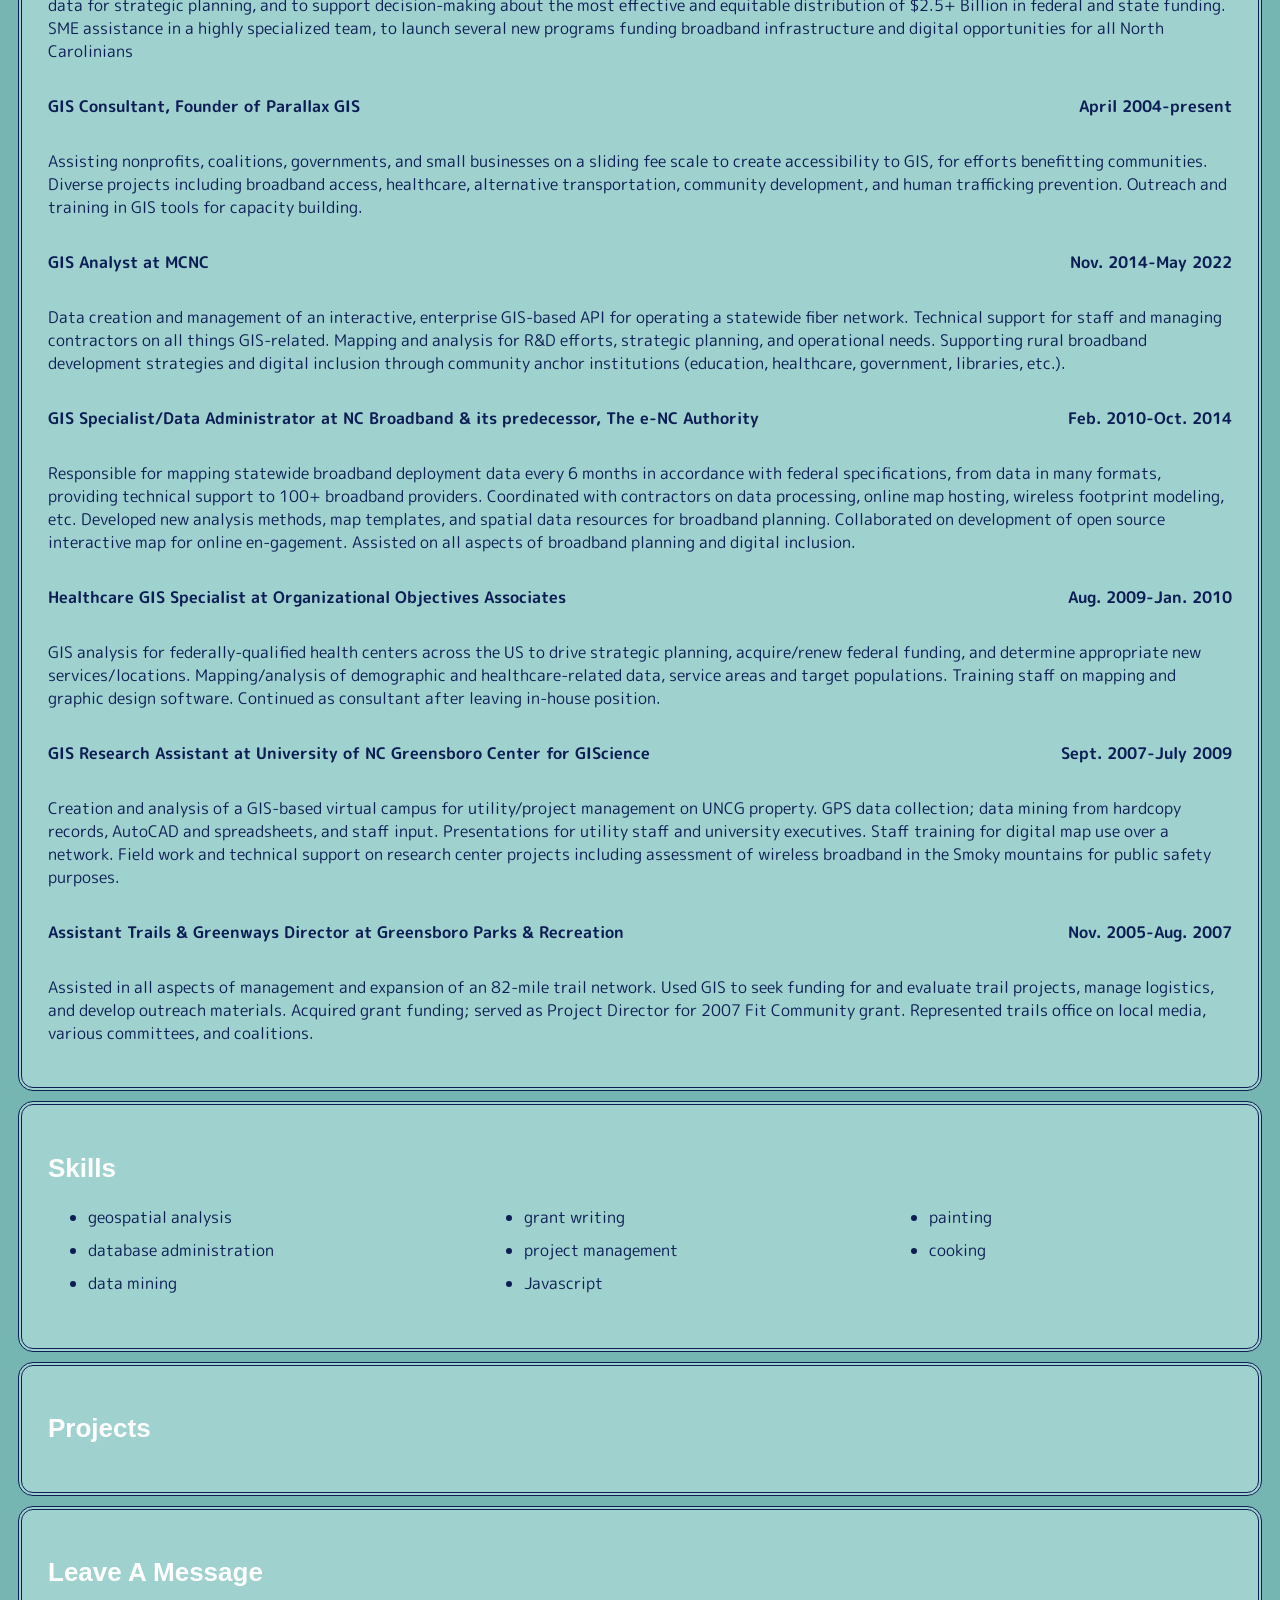
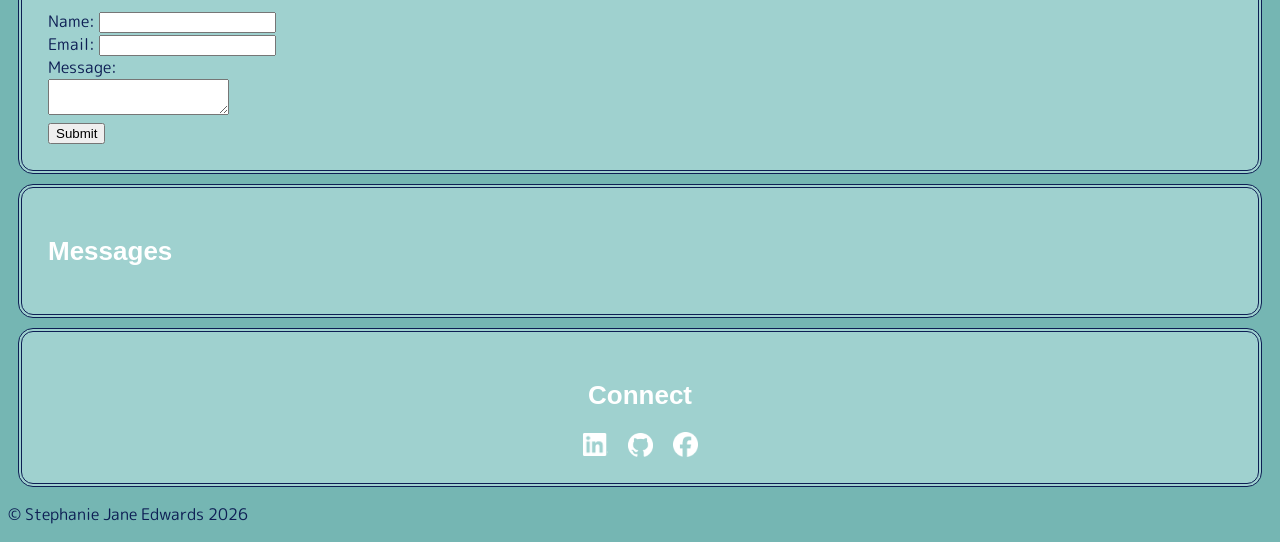
==== commit 7c419bdb: "added user message form with functionality" ====
--- a/index.html
+++ b/index.html
@@ -18,6 +18,7 @@
             <a href="#Experience">Experience</a>
             <a href="#Skills">Skills</a>
             <a href="#Projects">Projects</a>
+            <a href="#LeaveMessage">Leave A Message</a>
             <a href="#Connect">Connect</a>
     </nav>
     <h1>Stephanie Jane Edwards</h1>
@@ -190,6 +191,30 @@
     <h2>Projects</h2>
     <ul>
 
+    </ul>
+</section>
+
+<section id="LeaveMessage">
+    <h2>Leave A Message</h2>
+    <form name="leave_message">
+        <label>Name:</label>
+        <input type="text" name="usersName" required="true">
+        <br>
+        <label>Email:</label>
+        <input type="email" name="usersEmail" required="true">
+        <br>
+        <label>Message:</label>
+        <br>
+        <textarea name="usersMessage" required="true"></textarea>
+        <br>
+        <button type="submit">Submit</button>
+    </form>
+</section>
+
+<section id="messages">
+    <h2>Messages</h2>
+    <ul>
+        
     </ul>
 </section>
 
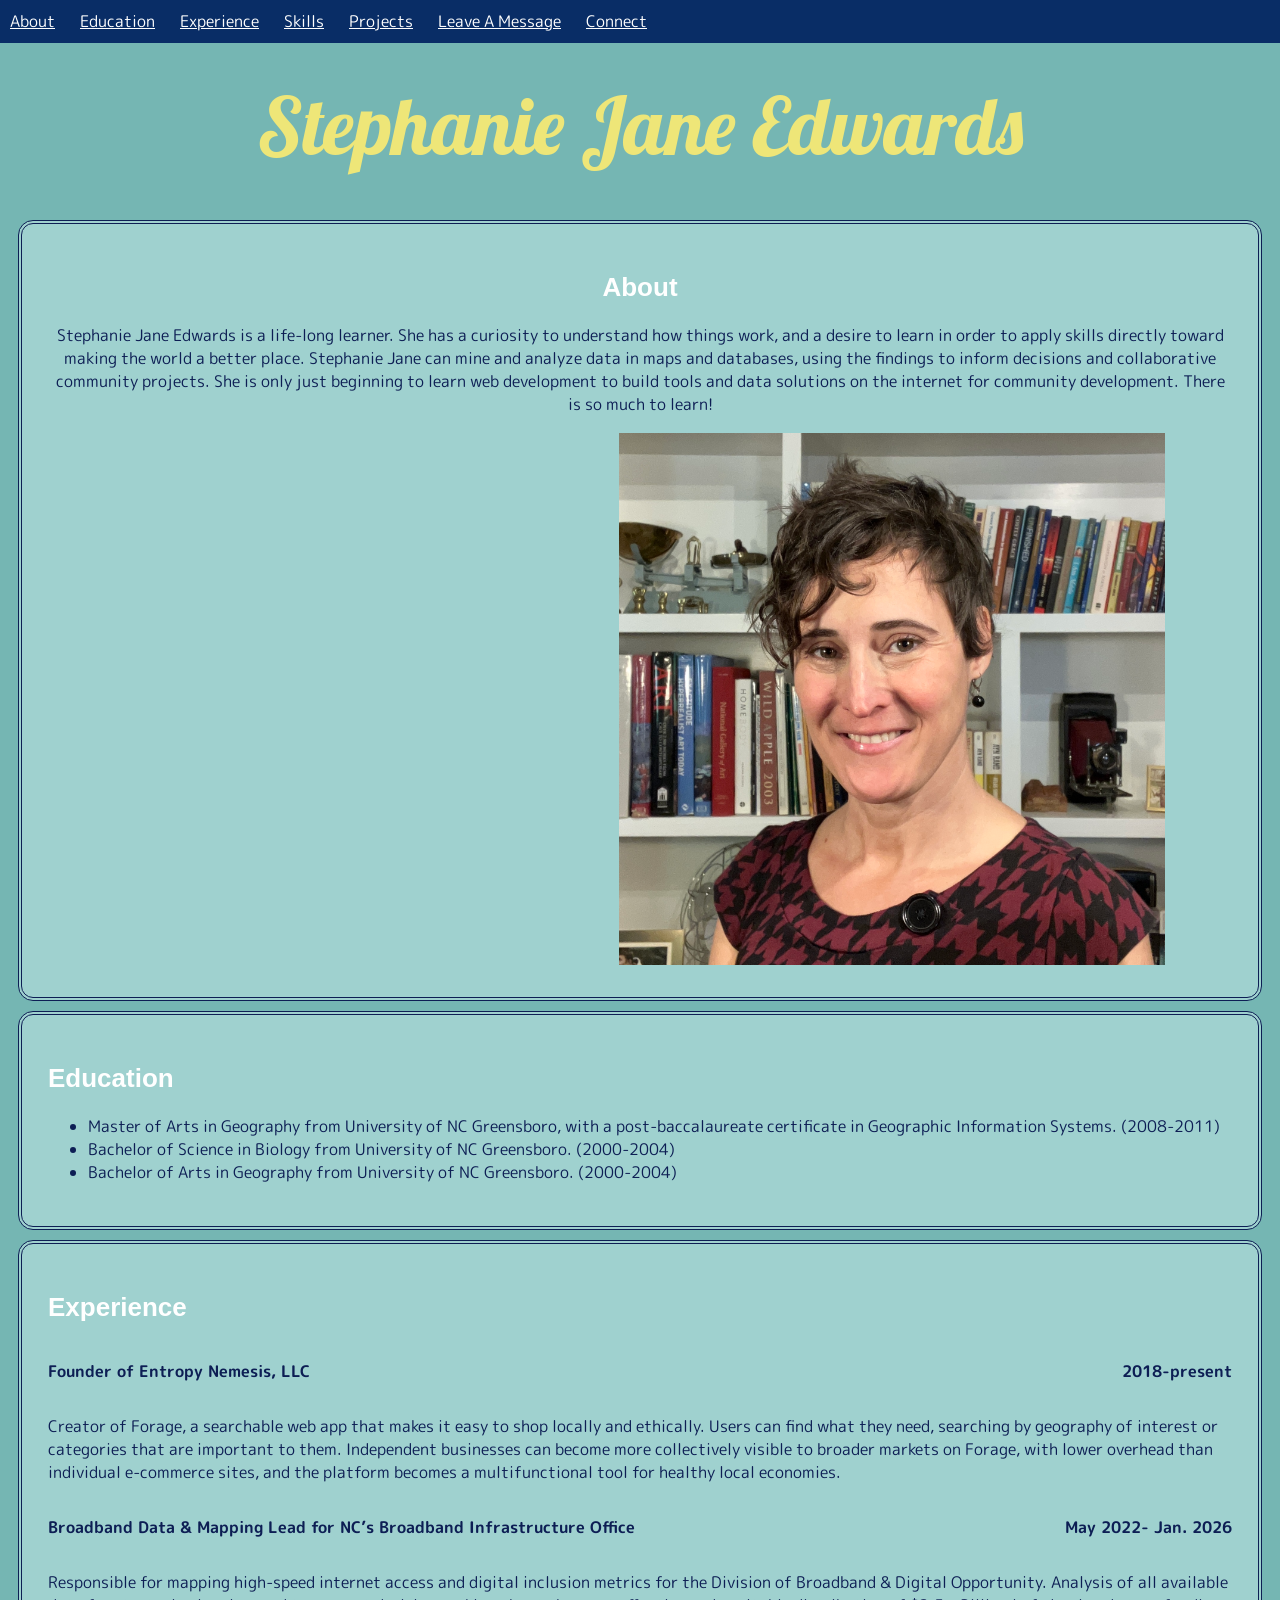
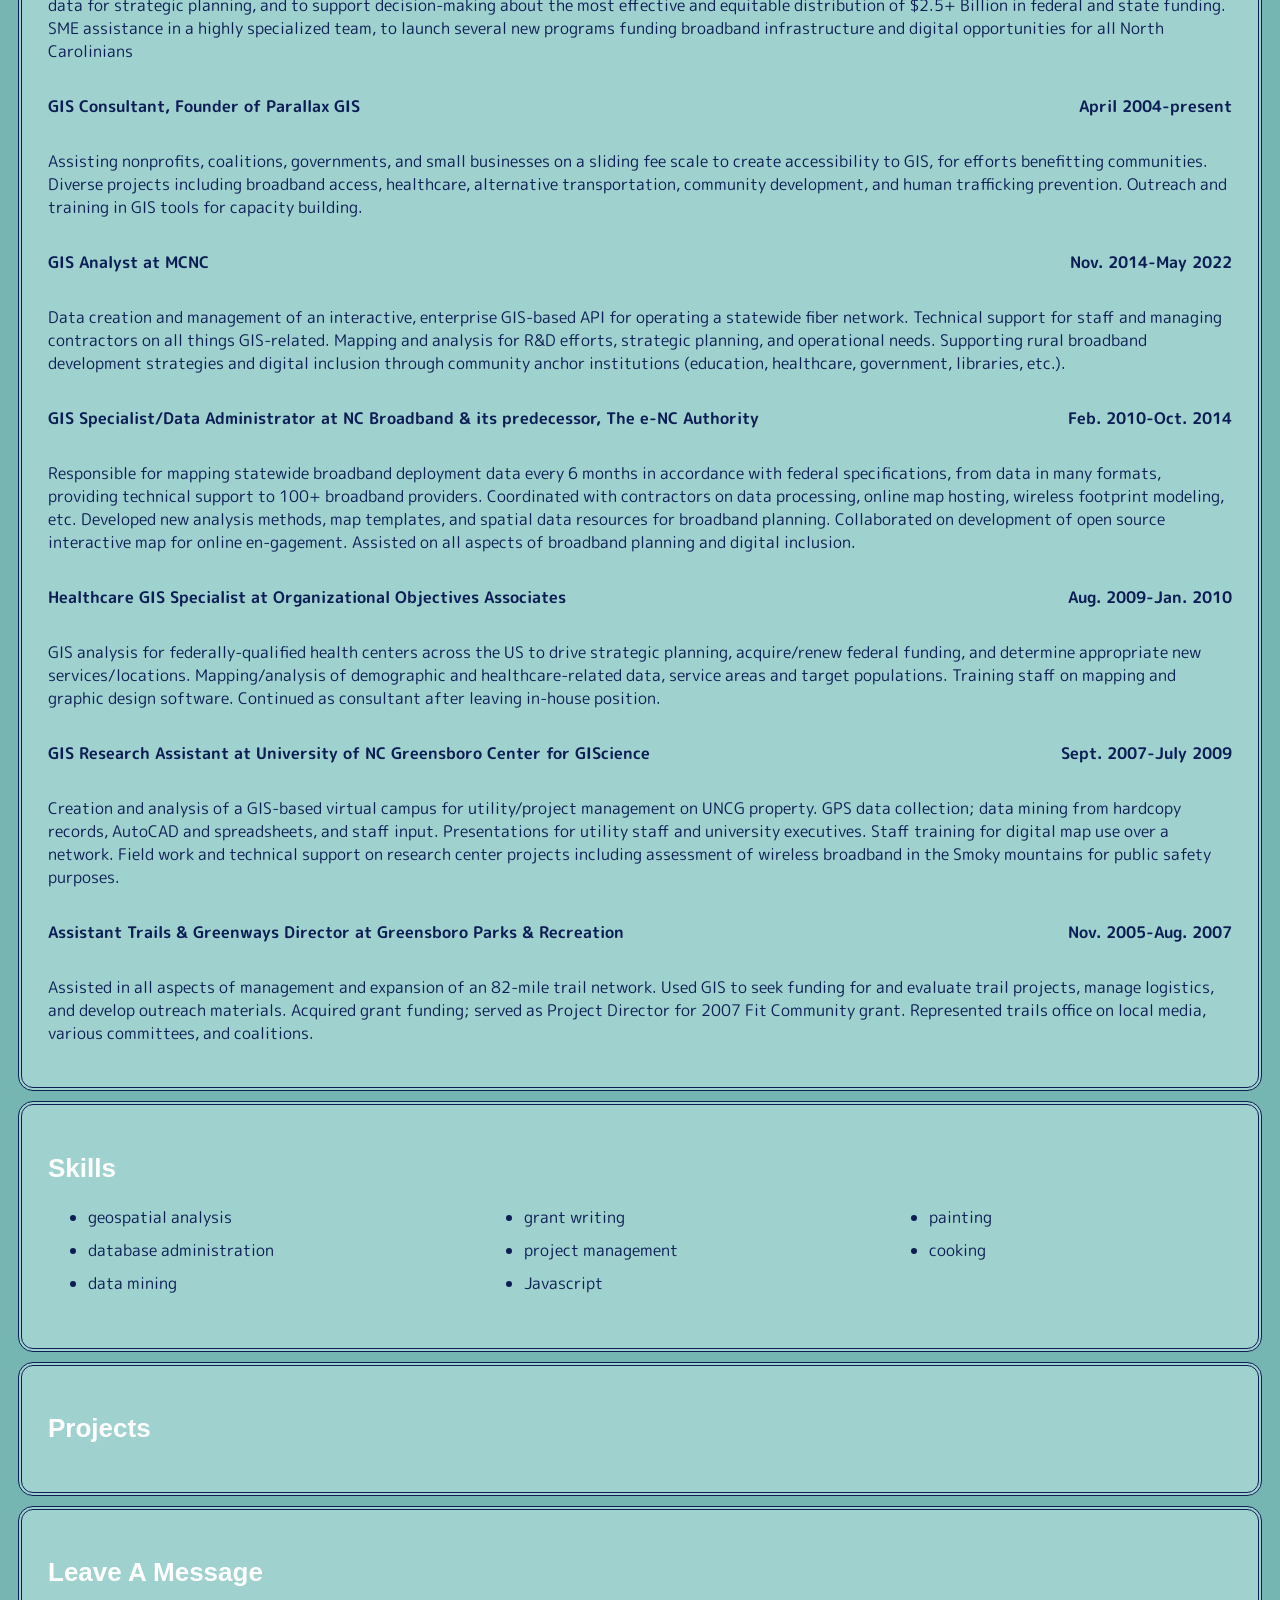
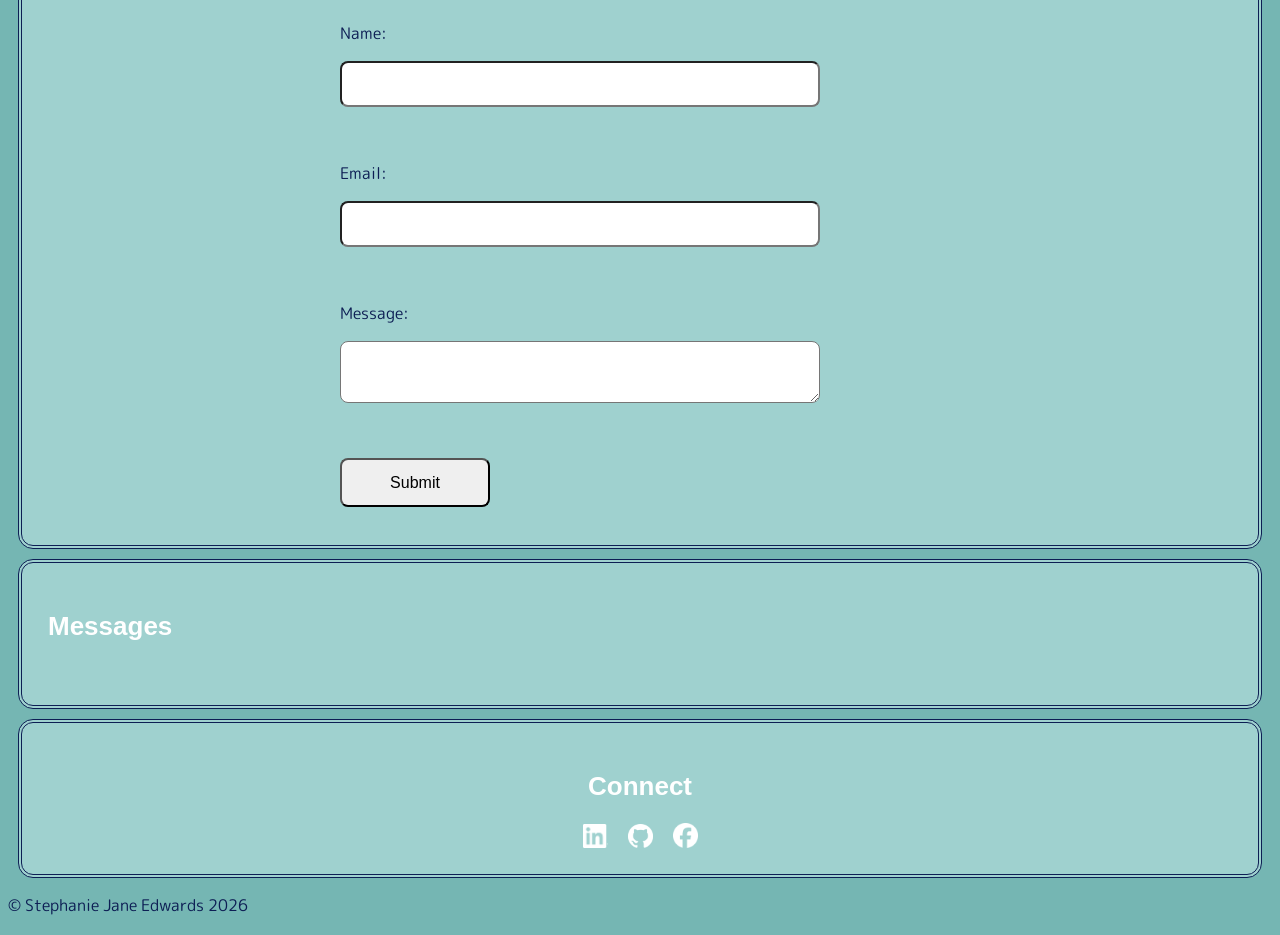
==== commit c1eb8928: "made minor corrections per AI Reviewer, and added CSS styling to messages sections" ====
--- a/index.html
+++ b/index.html
@@ -204,7 +204,6 @@
         <input type="email" name="usersEmail" required="true">
         <br>
         <label>Message:</label>
-        <br>
         <textarea name="usersMessage" required="true"></textarea>
         <br>
         <button type="submit">Submit</button>
@@ -214,7 +213,7 @@
 <section id="messages">
     <h2>Messages</h2>
     <ul>
-        
+
     </ul>
 </section>
 
--- a/css/index.css
+++ b/css/index.css
@@ -84,6 +84,78 @@
     height: 100px;
 }
 
+form[name="leave_message"] {
+    display: flex;
+    flex-direction: column;
+    gap: 0.5rem;
+    max-width: 600px;
+    margin: 0 auto;
+    padding: 0.5rem;
+}
+
+form[name="leave_message"] label {
+    display: flex;
+    flex-direction: column;
+    gap: 0.2rem;
+}
+
+form[name="leave_message"] input, form[name="leave_message"] textarea {
+    width: 80%;
+    box-sizing: border-box;
+    font-size: 1rem;
+    border-radius: 0.5rem;
+}
+
+form[name="leave_message"] button {
+    width: 25%;
+    box-sizing: border-box;
+    font-size: 1rem;
+    border-radius: 0.5rem;
+}
+
+form[name="leave_message"] input, form[name="leave_message"] textarea {
+    min-height: 45px;
+    padding: 0.75rem;
+}
+
+form[name="leave_message"] textarea {
+    min-height: 150px;
+    resize: vertical;
+}
+
+form[name="leave_message"] button {
+    min-height: 45px;
+    padding: 0.85rem 1rem;
+}
+
+#messages ul {
+    display: flex;
+    flex-direction: column;
+    gap: 1rem;
+    padding-left: 0;
+    list-style: none;
+}
+
+#messages li {
+    display: flex;
+    flex-direction: column;
+    gap: 0.5rem;
+    padding: 1rem;
+    border: 1px solid #ddd;
+    border-radius: 0.5rem;
+}
+
+#messages li button {
+    min-height: 44px;
+    width: 100px;
+    padding: 0.75rem 1rem;
+    border-radius: 0.5rem;  /*new*/
+}
+
+.message-name {
+    font-weight: bold;
+}
+
 #Connect {
     text-align: center;
 }
@@ -100,4 +172,16 @@
 .connect-links a {
   display: flex;
   align-items: center;  
-}+}
+
+@media screen and (min-width: 400px) {
+    form[name="leave_message"] {
+        gap: 1rem;
+        padding: 0.75rem;
+}
+
+    form[name="leave_message"] input, form[name="leave_message"] textarea, form[name="leave_message"] button {
+        font-size: 1rem;
+        min-height: 45px;
+  }
+};
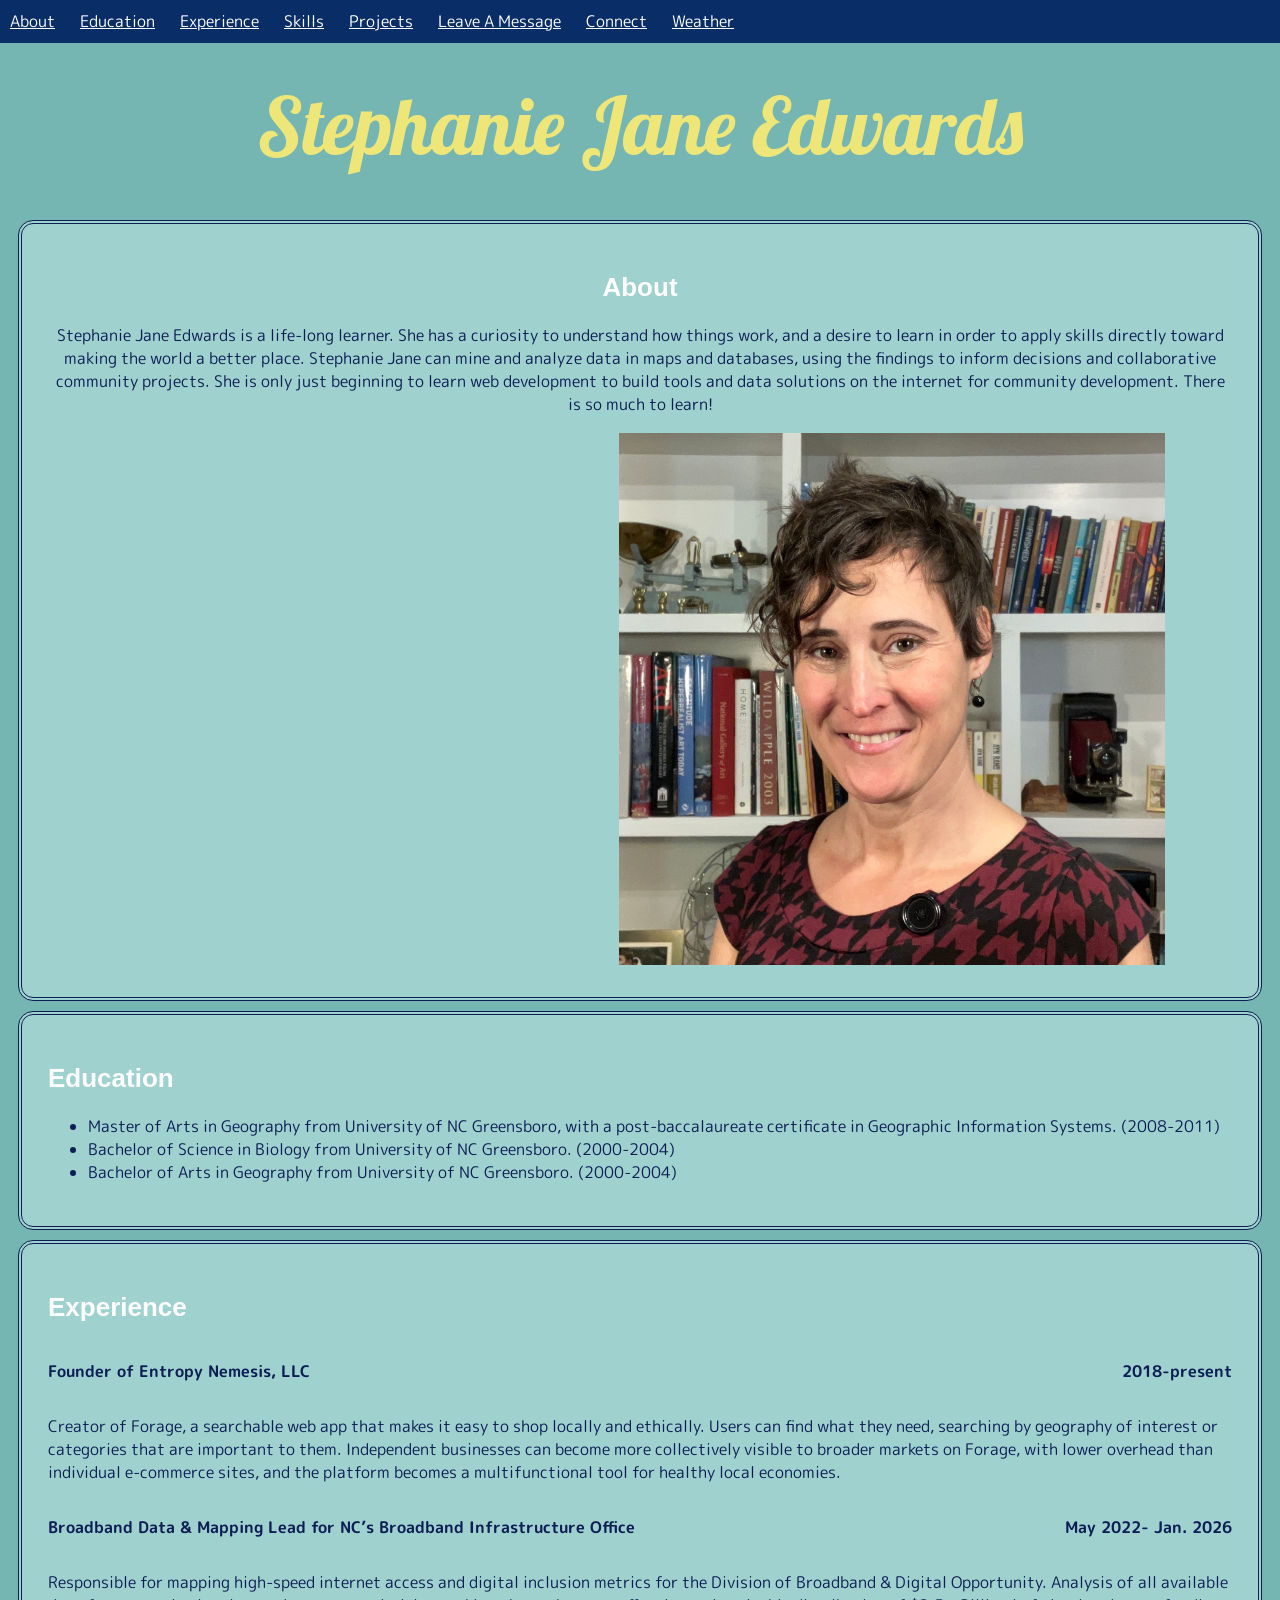
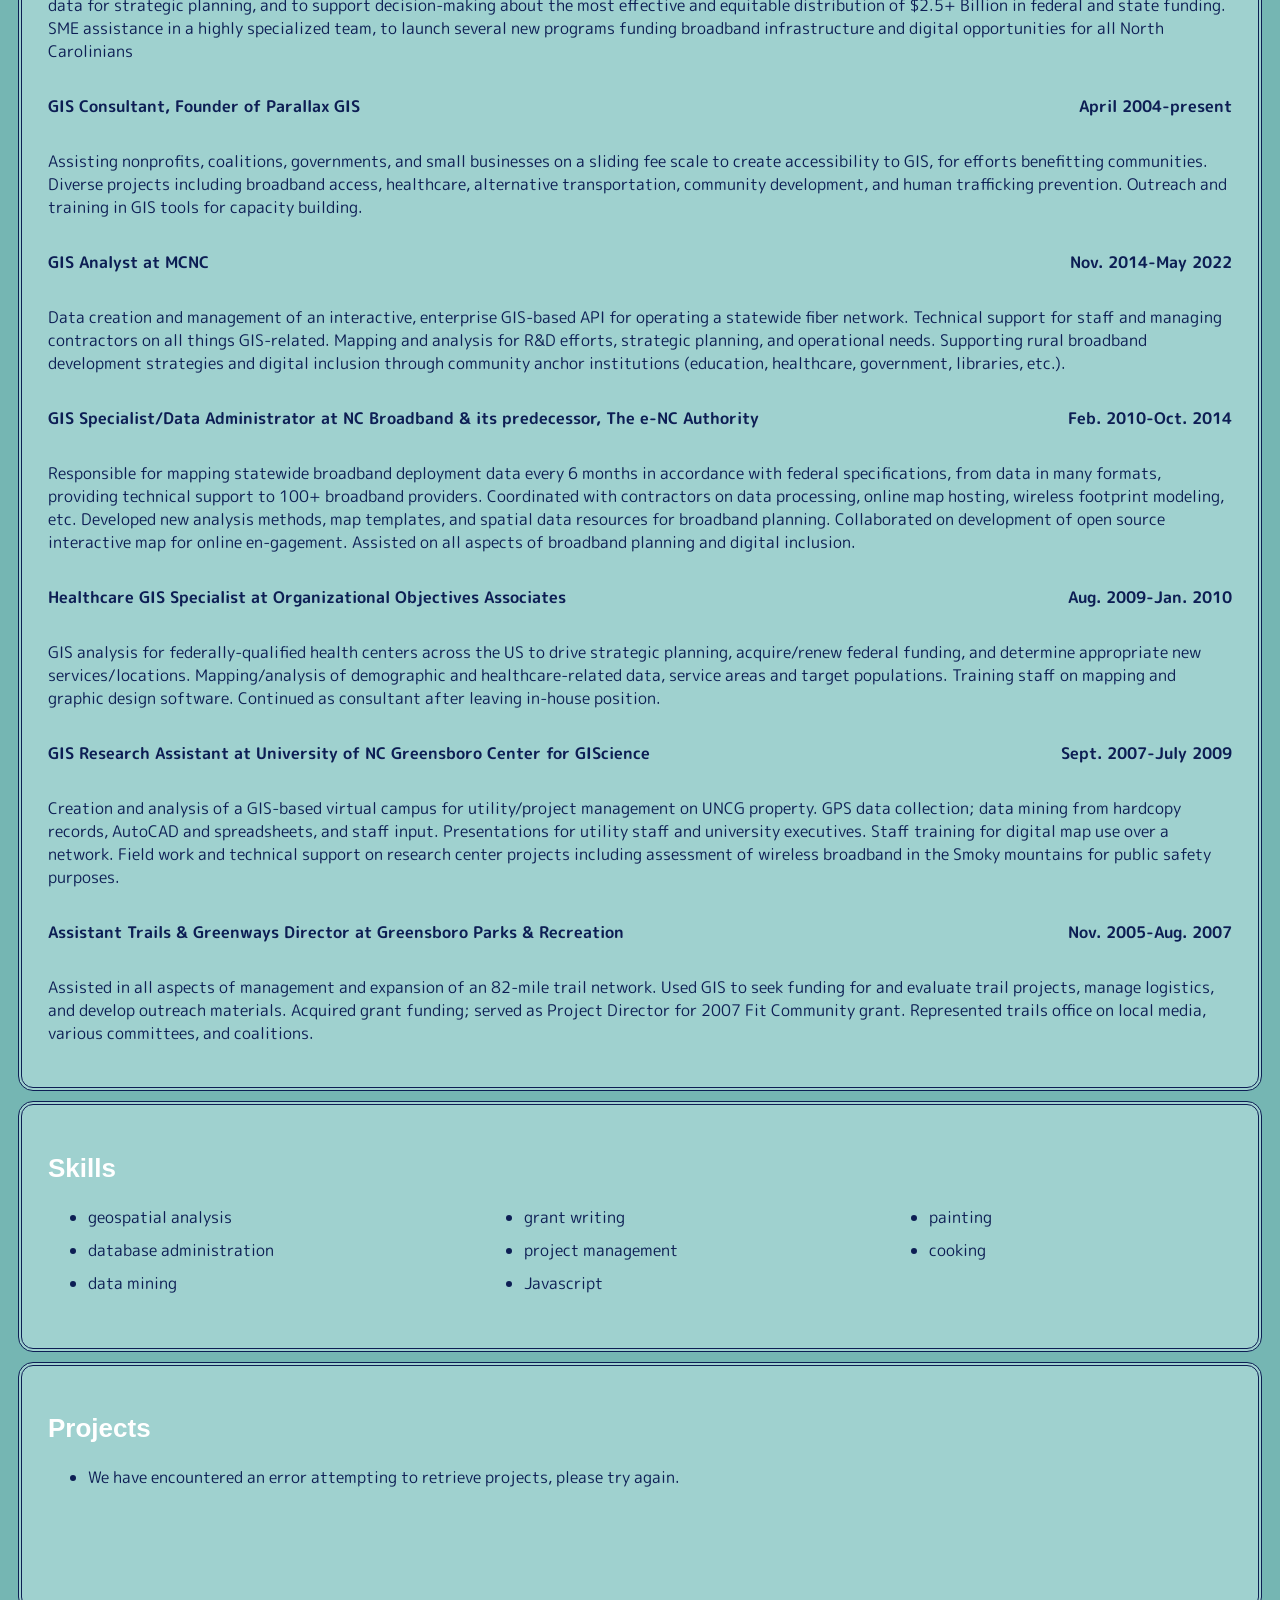
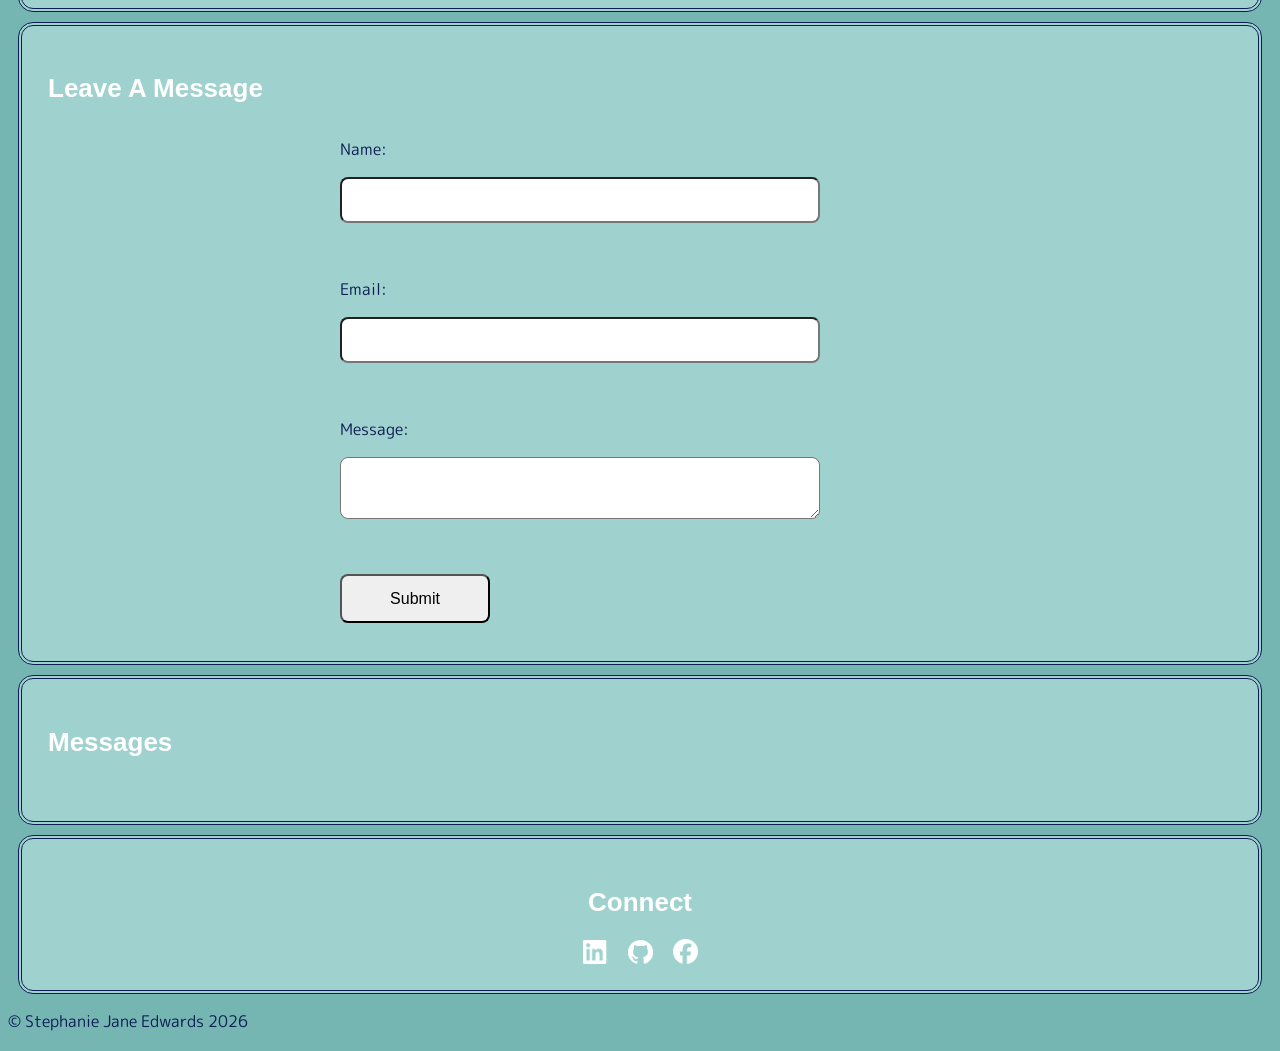
==== commit d1fb8855: "added open api weather page with css styling and js interactivity" ====
--- a/index.html
+++ b/index.html
@@ -20,14 +20,16 @@
             <a href="#Projects">Projects</a>
             <a href="#LeaveMessage">Leave A Message</a>
             <a href="#Connect">Connect</a>
+            <a href="openapi.html">Weather</a>
     </nav>
+    
     <h1>Stephanie Jane Edwards</h1>
 
 <section id="About">
     <h2>About</h2>
     <p>Stephanie Jane Edwards is a life-long learner. She has a curiosity to understand how things work, and a desire to learn in order to apply skills directly toward making the world a better place. Stephanie Jane can mine and analyze data in maps and databases, using the findings to inform decisions and collaborative community projects. She is only just beginning to learn web development to build tools and data solutions on the internet for community development. There is so much to learn!</p>
     <iframe src="https://www.facebook.com/plugins/post.php?href=https%3A%2F%2Fwww.facebook.com%2Fphoto.php%3Ffbid%3D10153424033825850%26set%3Da.477460650849%26type%3D3&show_text=false&width=500" width="500" height="533" style="border:none;overflow:hidden" scrolling="no" frameborder="0" allowfullscreen="true" allow="autoplay; clipboard-write; encrypted-media; picture-in-picture; web-share"></iframe>
-    <img src="SJEdwards headshot.JPG" alt="Stephanie Jane Edwards headshot smiling in front of bookcase" width="546">
+    <img src="images/SJEdwards headshot.JPG" alt="Stephanie Jane Edwards headshot smiling in front of bookcase" width="546">
 </section>
 
 <section id="Education">
@@ -180,7 +182,7 @@
     </div>
 </section>
 
-<section id="skills">
+<section id="Skills">
     <h2>Skills</h2>
     <ul>
         
@@ -221,13 +223,13 @@
         <h2>Connect</h2>
         <p class="connect-links"> 
             <a href="https://www.linkedin.com/in/gistephaniejane/">
-                <img src="InBug-White.png" alt="LinkedIn logo icon" width="25">
+                <img src="images/InBug-White.png" alt="LinkedIn logo icon" width="25">
             </a>
             <a href="https://github.com/EntropyNemesis">
-                <img src="GitHub_Invertocat_White.png" alt="GitHub logo icon" width="25">
+                <img src="images/GitHub_Invertocat_White.png" alt="GitHub logo icon" width="25">
             </a>
             <a href="https://www.facebook.com/sugartooth/">
-                <img src="Facebook_Logo_Secondary.png" alt="Facebook logo icon" width="25">
+                <img src="images/Facebook_Logo_Secondary.png" alt="Facebook logo icon" width="25">
             </a>
         </p>
     </section>
--- a/css/index.css
+++ b/css/index.css
@@ -76,7 +76,15 @@
 }
 
 
-#skills ul {
+#Skills ul {
+    display: flex;
+    flex-wrap: wrap;
+    flex-direction: column;
+    gap: 10px;
+    height: 100px;
+}
+
+#Projects ul {
     display: flex;
     flex-wrap: wrap;
     flex-direction: column;
@@ -149,7 +157,7 @@
     min-height: 44px;
     width: 100px;
     padding: 0.75rem 1rem;
-    border-radius: 0.5rem;  /*new*/
+    border-radius: 0.5rem;
 }
 
 .message-name {
@@ -184,4 +192,4 @@
         font-size: 1rem;
         min-height: 45px;
   }
-};+}
